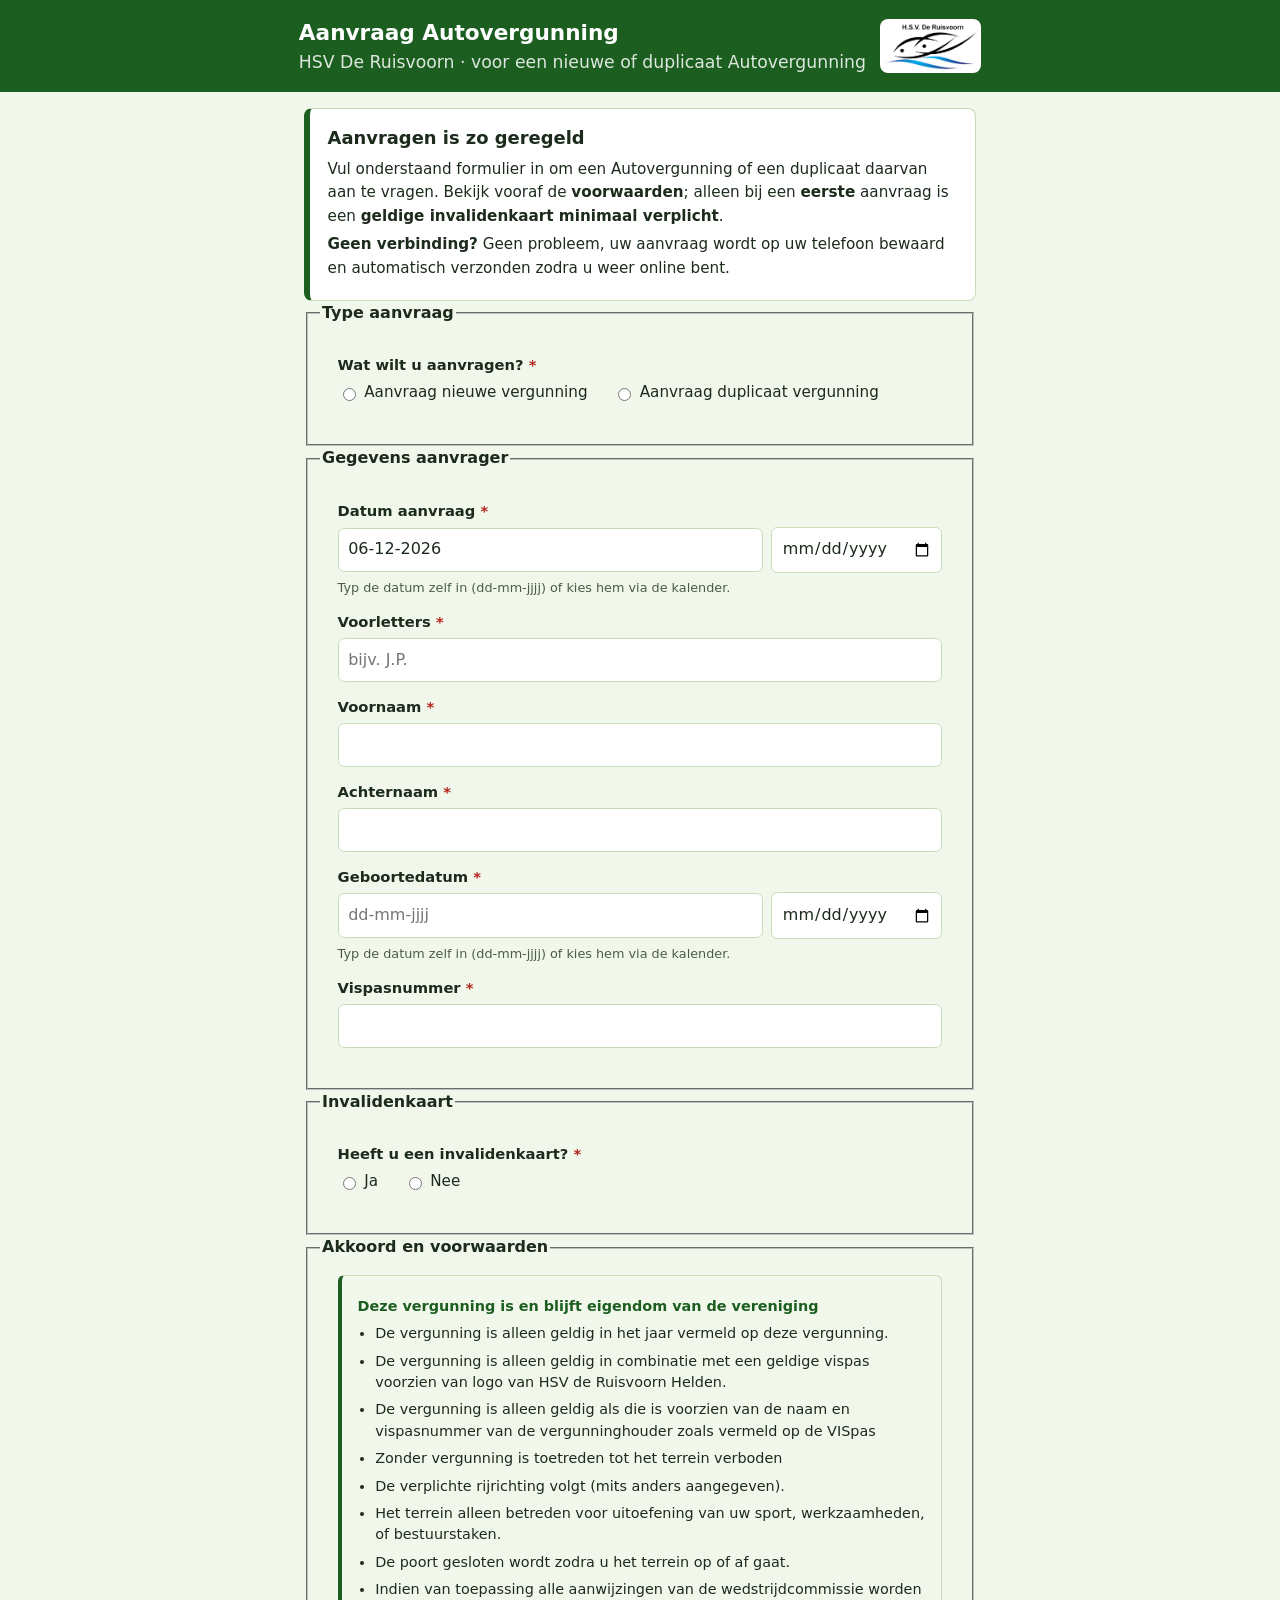
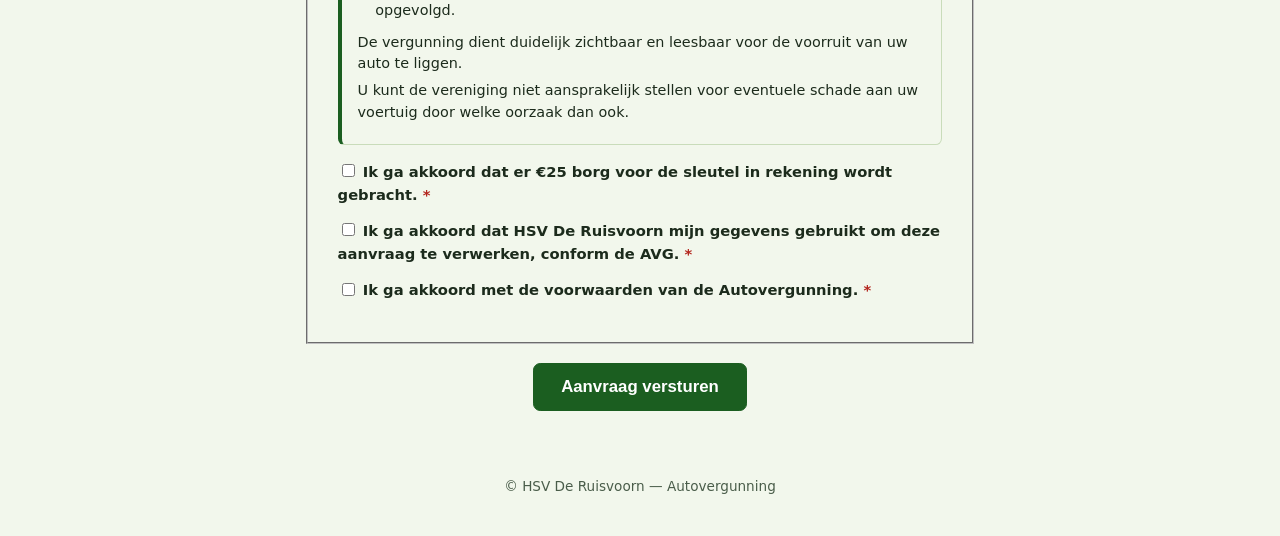
==== aanvraag.html @ 0a221a1f "CSS en JS met versienummer laden en mislukte verzending herkennen - Deploy zet ?v=<commit> in aanvra" ====
<!DOCTYPE html>
<html lang="nl">
<head>
<meta charset="UTF-8">
<meta name="viewport" content="width=device-width, initial-scale=1.0">
<title>Aanvraag Autovergunning | HSV De Ruisvoorn</title>
<meta name="description" content="Vraag een Autovergunning of een duplicaat aan bij HSV De Ruisvoorn. Bij een eerste aanvraag is een invalidenkaart minimaal verplicht. Werkt ook offline: de aanvraag wordt bewaard en automatisch verzonden.">
<link rel="icon" href="./logo.png" type="image/png">
<meta name="theme-color" content="#1b5e20">
<link rel="stylesheet" href="./style.css?v=dev">
</head>
<body>
<header class="kop-balk">
  <div class="kop-inner">
    <h1>Aanvraag Autovergunning <span>HSV De Ruisvoorn · voor een nieuwe of duplicaat Autovergunning</span></h1>
  </div>
  <img src="./logo.png" alt="HSV De Ruisvoorn logo" class="kop-logo">
</header>

<main class="inhoud">
  <section class="intro-blok">
    <h2>Aanvragen is zo geregeld</h2>
    <p>Vul onderstaand formulier in om een Autovergunning of een duplicaat daarvan aan te vragen. Bekijk vooraf de <strong>voorwaarden</strong>; alleen bij een <strong>eerste</strong> aanvraag is een <strong>geldige invalidenkaart minimaal verplicht</strong>.</p>
    <p><strong>Geen verbinding?</strong> Geen probleem, uw aanvraag wordt op uw telefoon bewaard en automatisch verzonden zodra u weer online bent.</p>
  </section>

  <section id="terugVanBetaling" class="terug-blok" hidden>
    <p class="betaal-titel">Terug van het betalen</p>
    <p id="terugTekst">Wij controleren uw betaling. Dit kan enkele seconden duren.</p>
    <button type="button" id="terugStatusKnop">Controleer nu</button>
  </section>

  <form id="aanvraagForm" novalidate>

    <fieldset>
      <legend>Type aanvraag</legend>
      <div class="veld-inner">

        <div class="veld-groep">
          <span class="veld-titel">Wat wilt u aanvragen? <span class="verplicht-ster">*</span></span>
          <div class="radio-lijst">
            <label class="radio-optie"><input type="radio" name="soortAanvraag" value="nieuw" required> Aanvraag nieuwe vergunning</label>
            <label class="radio-optie"><input type="radio" name="soortAanvraag" value="duplicaat" required> Aanvraag duplicaat vergunning</label>
          </div>
          <p id="duplicaatKosten" class="hulp-tekst" hidden>Een duplicaat vergunning kost <strong>&euro;5</strong>; dit bedrag dient u bij toekenning te voldoen.</p>
        </div>

      </div>
    </fieldset>

    <fieldset>
      <legend>Gegevens aanvrager</legend>
      <div class="veld-inner">

        <div class="veld-groep">
          <label for="datumAanvraag">Datum aanvraag <span class="verplicht-ster">*</span></label>
          <div class="datum-invoer">
            <input type="text" id="datumAanvraag" name="datumAanvraag" placeholder="dd-mm-jjjj" inputmode="numeric" pattern="[0-9]{1,2}-[0-9]{1,2}-[0-9]{4}" autocomplete="off" required>
            <input type="date" id="datumAanvraagKalender" class="kalender-invoer" aria-label="Kies de datum aanvraag via de kalender">
          </div>
          <p class="hulp-tekst">Typ de datum zelf in (dd-mm-jjjj) of kies hem via de kalender.</p>
        </div>

        <div class="veld-groep">
          <label for="voorletters">Voorletters <span class="verplicht-ster">*</span></label>
          <input type="text" id="voorletters" name="voorletters" autocomplete="honorific-prefix" placeholder="bijv. J.P." required>
        </div>

        <div class="veld-groep">
          <label for="voornaam">Voornaam <span class="verplicht-ster">*</span></label>
          <input type="text" id="voornaam" name="voornaam" autocomplete="given-name" required>
        </div>

        <div class="veld-groep">
          <label for="achternaam">Achternaam <span class="verplicht-ster">*</span></label>
          <input type="text" id="achternaam" name="achternaam" autocomplete="family-name" required>
        </div>

        <div class="veld-groep">
          <label for="geboortedatum">Geboortedatum <span class="verplicht-ster">*</span></label>
          <div class="datum-invoer">
            <input type="text" id="geboortedatum" name="geboortedatum" placeholder="dd-mm-jjjj" inputmode="numeric" pattern="[0-9]{1,2}-[0-9]{1,2}-[0-9]{4}" autocomplete="off" required>
            <input type="date" id="geboortedatumKalender" class="kalender-invoer" aria-label="Kies de geboortedatum via de kalender">
          </div>
          <p class="hulp-tekst">Typ de datum zelf in (dd-mm-jjjj) of kies hem via de kalender.</p>
        </div>

        <div class="veld-groep">
          <label for="vispasnummer">Vispasnummer <span class="verplicht-ster">*</span></label>
          <input type="text" id="vispasnummer" name="vispasnummer" autocomplete="off" required>
        </div>

      </div>
    </fieldset>

    <fieldset id="invalideVeld">
      <legend>Invalidenkaart</legend>
      <div class="veld-inner">

        <div class="veld-groep">
          <span class="veld-titel">Heeft u een invalidenkaart? <span class="verplicht-ster">*</span></span>
          <div class="radio-lijst">
            <label class="radio-optie"><input type="radio" name="invalidenkaart" value="ja"> Ja</label>
            <label class="radio-optie"><input type="radio" name="invalidenkaart" value="nee"> Nee</label>
          </div>
        </div>

        <div class="veld-groep" id="geenInvalideBericht" hidden>
          <p class="blokkeer-fout">Een invalidenkaart is minimaal verplicht voor een aanvraag voor een Autovergunning.<br><strong>U komt niet in aanmerking voor een Autovergunning.</strong></p>
        </div>

        <div class="veld-groep" id="invalideGroep" hidden>
          <label for="invalidenkaartNummer">Nummer invalidenkaart <span class="verplicht-ster">*</span></label>
          <input type="text" id="invalidenkaartNummer" name="invalidenkaartNummer" autocomplete="off" placeholder="Vul het nummer van uw invalidenkaart in">
        </div>

      </div>
    </fieldset>

    <fieldset>
      <legend>Akkoord en voorwaarden</legend>
      <div class="veld-inner">

        <div class="voorwaarden-blok">
          <p class="voorwaarden-slogan">Deze vergunning is en blijft eigendom van de vereniging</p>
          <ul class="voorwaarden-lijst">
            <li>De vergunning is alleen geldig in het jaar vermeld op deze vergunning.</li>
            <li>De vergunning is alleen geldig in combinatie met een geldige vispas voorzien van logo van HSV de Ruisvoorn Helden.</li>
            <li>De vergunning is alleen geldig als die is voorzien van de naam en vispasnummer van de vergunninghouder zoals vermeld op de VISpas</li>
            <li>Zonder vergunning is toetreden tot het terrein verboden</li>
            <li>De verplichte rijrichting volgt (mits anders aangegeven).</li>
            <li>Het terrein alleen betreden voor uitoefening van uw sport, werkzaamheden, of bestuurstaken.</li>
            <li>De poort gesloten wordt zodra u het terrein op of af gaat.</li>
            <li>Indien van toepassing alle aanwijzingen van de wedstrijdcommissie worden opgevolgd.</li>
          </ul>
          <p>De vergunning dient duidelijk zichtbaar en leesbaar voor de voorruit van uw auto te liggen.</p>
          <p>U kunt de vereniging niet aansprakelijk stellen voor eventuele schade aan uw voertuig door welke oorzaak dan ook.</p>
        </div>

        <div class="veld-groep" id="borgGroep">
          <label class="akkoord-optie">
            <input type="checkbox" id="borgAkkoord" name="borgAkkoord">
            <span>Ik ga akkoord dat er <strong>&euro;25 borg voor de sleutel</strong> in rekening wordt gebracht. <span class="verplicht-ster">*</span></span>
          </label>
          <p id="borgAkkoordFout" class="veld-fout" hidden>U komt niet in aanmerking: het akkoord dat er &euro;25 borg voor de sleutel in rekening wordt gebracht is minimaal verplicht.</p>
        </div>

        <div class="veld-groep" id="duplicaatGroep" hidden>
          <label class="akkoord-optie">
            <input type="checkbox" id="duplicaatKostenAkkoord" name="duplicaatKostenAkkoord">
            <span>Ik ga akkoord dat er <strong>&euro;5</strong> voor de duplicaat vergunning in rekening wordt gebracht. <span class="verplicht-ster">*</span></span>
          </label>
          <p id="duplicaatKostenAkkoordFout" class="veld-fout" hidden>U komt niet in aanmerking: het akkoord dat er &euro;5 in rekening wordt gebracht is minimaal verplicht.</p>
        </div>

        <div class="veld-groep">
          <label class="akkoord-optie">
            <input type="checkbox" id="avgAkkoord" name="avgAkkoord">
            <span>Ik ga akkoord dat HSV De Ruisvoorn mijn gegevens gebruikt om deze aanvraag te verwerken, conform de AVG. <span class="verplicht-ster">*</span></span>
          </label>
          <p id="avgAkkoordFout" class="veld-fout" hidden>Het akkoord met de AVG is minimaal verplicht om de aanvraag te kunnen verzenden.</p>
        </div>

        <div class="veld-groep">
          <label class="akkoord-optie">
            <input type="checkbox" id="voorwaardenCheckbox" name="voorwaardenCheckbox">
            <span>Ik ga akkoord met de voorwaarden van de Autovergunning. <span class="verplicht-ster">*</span></span>
          </label>
          <p id="voorwaardenCheckboxFout" class="veld-fout" hidden>Het accepteren van de voorwaarden is minimaal verplicht om de aanvraag te kunnen verzenden.</p>
        </div>

      </div>
    </fieldset>

    <div class="verstuur-balk">
      <button type="submit" id="verstuurBtn">Aanvraag versturen</button>
      <p id="statusTekst">Nog niet verzonden.</p>
    </div>

  </form>

  <section id="geluktPagina" class="bedankt-pagina" hidden>
    <div class="bedankt-inhoud">
      <h2 class="bedankt-titel">Aanvraag ontvangen</h2>

      <div id="geluktNieuw" hidden>
        <p>Uw aanvraag voor een Autovergunning is in goede orde ontvangen.</p>
        <div class="belangrijk">
          <p>De <strong>definitieve toekenning</strong> wordt besloten door het <strong>bestuur</strong> op de <strong>eerstvolgende bestuursvergadering</strong>, op basis van het aantal <strong>beschikbare sleutels</strong>. De borg van &euro;25 voor de sleutel wordt pas bij toekenning in rekening gebracht.</p>
        </div>
      </div>

      <div id="geluktDuplicaat" hidden>
        <p>Wij hebben uw aanvraag voor een duplicaat Autovergunning ontvangen. Wij sturen de duplicaat <strong>zo snel mogelijk toe</strong>, nadat u de kosten van <strong>&euro;5</strong> heeft voldaan.</p>

<div id="mollieBlok" class="betaal-blok" hidden>
          <p class="betaal-titel">Betalen met uw eigen bank (iDEAL)</p>
          <p>Tik op de knop hieronder, kies uw bank en log in. Daarna wordt u teruggestuurd naar deze pagina en weten wij direct dat u betaald heeft.</p>
          <a id="mollieKnop" class="betalen-knop" href="#" target="_blank" rel="noopener">Betaal &euro;5 met iDEAL</a>
          <p id="mollieStatus" class="hulp-tekst" hidden></p>
          <p class="hulp-tekst">Lukt het niet via de knop? Tik dan op deze link om de betaallink te openen:<br>
            <span id="mollieUrlTekst" class="kopieerbaar" data-kopieer="mollielink" role="button" tabindex="0" title="Tik om de betaallink te kopi&euml;ren">&hellip;</span>
          </p>
          <p class="hulp-tekst"><button type="button" id="mollieVernieuwenBtn" class="link-knop">Link verlopen of niet gelukt? Vraag een nieuwe betaallink</button></p>
        </div>

        <p class="hulp-tekst"><button type="button" id="handmatigKnop" class="link-knop">Toon QR-code en betaalgegevens</button></p>

        <div id="handmatigBlok" class="betaal-blok" hidden>
          <p class="betaal-titel">Betalen van de kosten (&euro;5)</p>
          <p class="hulp-tekst">Liever zelf overmaken? Scan de QR-code met uw mobiele bankapp of gebruik de betaalgegevens hieronder.</p>
          <div class="betaal-row">
            <a id="qrLinkDuplicaat" class="qr-link" href="" target="_blank" rel="noopener" aria-label="QR-code vergroten">
              <img id="qrDuplicaat" class="qr-img" src="" alt="QR-code betaling &euro;5 duplicaat Autovergunning" onerror="this.parentNode.hidden=true">
            </a>
            <div class="betaal-tekst">
              <p><strong>Zo werkt het:</strong> U kunt de QR-code hiernaast scannen met uw mobiele bankapp. Als uw bankapp de QR-code niet kan scannen, klikt u dan op de QR-code om hem te openen of kopieert u de betaalgegevens hieronder. Het rekeningnummer, het bedrag van <strong>&euro;5</strong> en de o.v.v. <em id="qrOvv">&hellip;</em> worden dan automatisch ingevuld (afhankelijk van uw bankapp) &mdash; u hoeft alleen nog te bevestigen.</p>
              <p>Handmatig overmaken kan ook (tik op een gegeven om het te kopi&euml;ren):</p>
              <ul class="betaal-gegevens">
                <li>Rekeningnummer: <strong class="kopieerbaar" data-kopieer="iban" role="button" tabindex="0" title="Tik om het rekeningnummer te kopi&euml;ren">NL09 RABO 0141 9769 50</strong></li>
                <li>t.n.v.: <strong>Hengelsportver. De Ruisvoorn</strong></li>
                <li>Bedrag: <strong class="kopieerbaar" data-kopieer="bedrag" role="button" tabindex="0" title="Tik om het bedrag te kopi&euml;ren">&euro;5,00</strong></li>
                <li>o.v.v.: <strong id="qrOvvHandmatig" class="kopieerbaar" data-kopieer="ovv" role="button" tabindex="0" title="Tik om de o.v.v. te kopi&euml;ren">&hellip;</strong></li>
              </ul>
              <button type="button" id="kopieerBetaalBtn">Kopieer betaalgegevens</button>
              <p id="kopieerStatus" class="hulp-tekst" hidden>Betaalgegevens zijn gekopieerd.</p>
            </div>
          </div>
        </div>

        <div class="betaal-meld-blok" id="betaalMeldBlok" hidden>
          <p class="betaal-titel">Bevestig uw betaling</p>
          <p><strong>Hebt u zelf overgemaakt?</strong> Dan moet u hier nog even bevestigen dat het geld is overgeboekt, zodat de club dat in het overzicht ziet en de duplicaat kan versturen.</p>
          <p>Bent u via <strong>iDEAL</strong> betaald? Dan hoeft dit niet: u wordt na het betalen automatisch teruggegeven op deze pagina. Mollie stuurt u bovendien een e-mail als bevestiging van uw betaling.</p>
          <p>De handmatige betaling moet <strong>binnen 3 dagen na het aanmelden</strong> zijn gedaan. Twijfelt u nog? Stuur dan een mail naar <a href="mailto:secretariaat@hsvderuisvoorn.nl">secretariaat@hsvderuisvoorn.nl</a> met uw betaalreferentie.</p>
          <button type="button" id="betaalGemeldBtn">Ik heb overgemaakt</button>
          <p id="betaalGemeldStatus" class="hulp-tekst" hidden></p>
          <p class="hulp-tekst">Uw betaalreferentie: <strong id="qrRef">&hellip;</strong> &mdash; vermeld deze bij vragen over uw betaling.</p>
        </div>
      </div>

      <p>Heeft u vragen? Stuur die naar <a href="mailto:secretariaat@hsvderuisvoorn.nl">secretariaat@hsvderuisvoorn.nl</a>.</p>
    </div>
  </section>
</main>

<footer class="voet">
  <p>&copy; HSV De Ruisvoorn &mdash; Autovergunning</p>
</footer>

<script src="./aanvraag.js?v=dev" defer></script>
</body>
</html>
---- style.css ----
/* ============================================================
   Aanmelding jeugdviscursus - style.css
   Donkergroen thema (huisstijl algemene hengelsportvereniging).
   Zelfstandig en offline klaar voor de webapp.
   ============================================================ */

:root {
  --hoofd-groen:        #1b5e20;   /* donkergroen (hoofdkleur)    */
  --hoofd-groen-donker: #0d3b10;   /* nóg donkerder voor hover    */
  --achtergrond:        #f2f7ec;   /* hele-app achtergrond        */
  --wit:                #ffffff;
  --tekst:              #1c2b1c;   /* bijna-zwarte tekst          */
  --tekst-zacht:        #4a5d4a;   /* grijze hulptekst            */
  --rand:               #c9dcba;   /* lichte groene randen        */
  --fout:               #b3261e;   /* fout/verplicht             */
  --ok:                 #1b5e20;   /* succes                      */
  --info:               #0d47a1;   /* info/offline                */
}

* { box-sizing: border-box; }

html, body {
  margin: 0;
  padding: 0;
  font-family: "Segoe UI", system-ui, -apple-system, Roboto, sans-serif;
  line-height: 1.55;
  color: var(--tekst);
  background: var(--achtergrond);
}

/* ================= KOP ================= */
.kop-balk {
  background: var(--hoofd-groen);
  color: var(--wit);
  padding: 1rem 1.25rem;
  display: flex;
  align-items: center;
  justify-content: center;
  gap: 0.9rem;
  flex-wrap: wrap;
}
.kop-balk h1 { margin: 0; font-size: 1.35rem; }
.kop-balk h1 span { display: block; font-size: 0.8em; opacity: 0.85; font-weight: normal; }
.kop-balk p  { margin: 0.2rem 0 0; font-size: 0.9rem; opacity: 0.9; }
.kop-logo {
  height: 3.4rem;
  width: auto;
  border-radius: 8px;
  background: #fff;
  padding: 3px;
}

/* ================= INHOUD ================= */
.inhoud {
  max-width: 44rem;
  margin: 1rem auto 2rem;
  padding: 0 1rem;
}

.intro-blok {
  background: var(--wit);
  border: 1px solid var(--rand);
  border-left: 0.4rem solid var(--hoofd-groen);
  border-radius: 0.5rem;
  padding: 0.9rem 1.1rem;
}
.intro-blok h2 { margin: 0 0 0.4rem; font-size: 1.12rem; }
.intro-blok p  { margin: 0.3rem 0; font-size: 0.95rem; }

/* ================= START: HOE WERKT HET? ================= */
.hoe-werkt-blok {
  background: var(--wit);
  border: 1px solid var(--rand);
  border-left: 0.4rem solid var(--hoofd-groen);
  border-radius: 0.5rem;
  padding: 1.3rem 1.4rem 1.5rem;
  text-align: center;
}
.hoe-werkt-blok h2 {
  margin: 0 0 0.7rem;
  font-size: 1.55rem;
  color: var(--hoofd-groen);
}
.hoe-werkt-lijst {
  max-width: 30rem;
  margin: 0 auto 1.1rem;
  text-align: left;
  font-size: 1.08rem;
  line-height: 1.6;
  padding-left: 1.4rem;
}
.hoe-werkt-lijst li { margin: 0.5rem 0; }

.knop-primair {
  display: inline-block;
  background: var(--hoofd-groen);
  color: var(--wit);
  text-decoration: none;
  font-weight: 700;
  border-radius: 0.55rem;
  text-align: center;
}
.knop-primair:hover,
.knop-primair:focus {
  background: var(--hoofd-groen-donker);
}
.knop-groot {
  padding: 0.95rem 2.2rem;
  font-size: 1.25rem;
}
.cta-regel { margin: 0 0 0.5rem; }

.hulp-klein {
  font-size: 0.85rem;
  color: var(--tekst-zacht);
  margin: 0.6rem 0 0;
}

/* ================= FORMULIER ================= */
form#opgaveForm { margin: 0; }

.veld-set {
  background: var(--wit);
  border: 1px solid var(--rand);
  border-radius: 0.5rem;
  margin: 0 0 1rem 0;
  padding: 0; /* padding op legend/innerlijke groepen */
}
fieldset legend {
  font-weight: 700;
}

.veld-set legend {
  font-weight: 700;
  color: var(--hoofd-groen);
  background: var(--achtergrond);
  border: 1px solid var(--rand);
  border-bottom: none;
  border-radius: 0.4rem 0.4rem 0 0;
  padding: 0.45rem 0.9rem;
  margin: 0;
  width: 100%;
  box-sizing: border-box;
}

.veld-inner { padding: 0.6rem 1.1rem 1rem; }

.veld-groep { margin: 0.85rem 0; }

.veld-groep > label,
.veld-groep .veld-titel {
  display: block;
  font-weight: 600;
  font-size: 0.92rem;
  margin-bottom: 0.25rem;
}

.verplicht-ster { color: var(--fout); font-weight: 700; }

input[type="text"],
input[type="date"],
input[type="tel"],
input[type="email"],
select,
textarea {
  width: 100%;
  padding: 0.55rem 0.6rem;
  border: 1px solid var(--rand);
  border-radius: 0.4rem;
  font: inherit;
  color: var(--tekst);
  background: var(--wit);
}
textarea { resize: vertical; min-height: 4.5rem; }
input:focus, select:focus, textarea:focus {
  outline: 2px solid var(--hoofd-groen);
  outline-offset: 1px;
}

/* radio-regels */
.radio-lijst { display: flex; flex-wrap: wrap; gap: 0.4rem 1.6rem; }
.radio-optie {
  display: inline-flex;
  align-items: center;
  gap: 0.35rem;
  font-weight: 400;
  font-size: 0.95rem;
}

/* hulptekst onder een veld */
.hulp-tekst {
  font-size: 0.8rem;
  color: var(--tekst-zacht);
  margin: 0.3rem 0 0;
}

/* datum: handmatig invullen én kiezen via de kalender */
.datum-invoer {
  display: flex;
  gap: 0.5rem;
  align-items: center;
  flex-wrap: wrap;
}
.datum-invoer input[type="text"] { flex: 1; min-width: 9rem; }
.datum-invoer .kalender-invoer {
  flex: 0 0 auto;
  width: auto;
  min-width: 8.6rem;
}

/* akkoord-checkbox plus uitgevulde uitleg */
.akkoord-optie {
  display: flex;
  gap: 0.55rem;
  align-items: flex-start;
  font-size: 0.92rem;
  font-weight: 400;
}
.akkoord-optie input[type="checkbox"] { margin-top: 0.2rem; }

/* ================= VOORWAARDENBLOK ================= */
.voorwaarden-blok {
  background: var(--achtergrond);
  border: 1px solid var(--rand);
  border-left: 4px solid var(--hoofd-groen);
  border-radius: 0.4rem;
  padding: 0.9rem 1rem;
  margin: 0 0 1rem;
}
.voorwaarden-slogan {
  font-size: 1.15rem;
  font-weight: 800;
  color: var(--hoofd-groen);
  margin: 0 0 0.5rem;
}
.voorwaarden-blok .voorwaarden-lijst {
  margin: 0 0 0.6rem;
  padding-left: 1.1rem;
}
.voorwaarden-blok li,
.voorwaarden-blok > p {
  font-size: 0.9rem;
  line-height: 1.5;
  margin: 0.35rem 0;
}

/* ================= VERSTUURKNOP + STATUS ================= */
.verstuur-balk { text-align: center; margin: 1.2rem 0 0.4rem; }

button#verstuurBtn {
  background: var(--hoofd-groen);
  color: var(--wit);
  border: 1px solid var(--hoofd-groen);
  border-radius: 0.45rem;
  font-size: 1.05rem;
  font-weight: 700;
  padding: 0.8rem 1.7rem;
  cursor: pointer;
}
button#verstuurBtn:hover { background: var(--hoofd-groen-donker); }
button#verstuurBtn:disabled {
  background: var(--rand);
  border-color: var(--rand);
  cursor: not-allowed;
}

#statusTekst {
  margin-top: 0.8rem;
  font-size: 0.92rem;
  border-radius: 0.4rem;
  padding: 0.6rem 0.9rem;
  display: none;
}
#statusTekst.zichtbaar { display: block; }
#statusTekst.fout { background: #fbe4e2; border: 1px solid #f3b5b1; color: var(--fout); }

.veld-fout {
  margin-top: 0.4rem;
  font-size: 0.88rem;
  color: var(--fout);
  background: #fbe4e2;
  border-left: 3px solid var(--fout);
  padding: 0.4rem 0.6rem;
  border-radius: 0.3rem;
}
.veld-fout[hidden] { display: none; }
#statusTekst.ok   { background: #e4f2de; border: 1px solid #bcd8af; color: var(--ok); }
#statusTekst.info { background: #e4edfa; border: 1px solid #b7cceb; color: var(--info); }

/* ================= BEDANKTPAGINA ================= */
.bedankt-pagina { margin-top: 1.5rem; }
.bedankt-inhoud {
  background: var(--wit);
  border: 1px solid var(--rand);
  border-radius: 0.6rem;
  padding: 2rem 1.5rem;
}
.bedankt-titel {
  color: var(--hoofd-groen);
  font-size: 1.7rem;
  font-weight: 800;
  margin: 0 0 1.4rem;
  text-align: center;
}
.bedankt-inhoud > p { margin: 0 0 1rem; }
.belangrijk {
  background: #fff7e0;
  border-left: 4px solid #e0a800;
  border-radius: 0.35rem;
  padding: 1rem 1.1rem;
  margin: 0 0 1rem;
  font-size: 1.3rem;
  font-weight: 700;
}
.belangrijk p { margin: 0; }

/* ================= BETAALBLOK (DUPLICAAT) ================= */
.betaal-blok {
  background: #f1f8e9;
  border: 1px solid #c5e1a5;
  border-radius: 0.6rem;
  padding: 1.1rem;
  margin: 0 0 1.2rem;
}
.betaal-titel {
  font-weight: 800;
  color: var(--hoofd-groen);
  margin: 0 0 0.8rem;
  font-size: 1.15rem;
}
.betaal-row {
  display: flex;
  gap: 1rem;
  align-items: flex-start;
  flex-wrap: wrap;
}
.betalen-knop {
  display: block;
  width: 100%;
  text-align: center;
  background: #1b5e20;
  color: #fff;
  border: none;
  border-radius: 0.4rem;
  padding: 0.9rem 1.5rem;
  font-size: 1.15rem;
  font-weight: 700;
  text-decoration: none;
  cursor: pointer;
}
.betalen-knop:hover { filter: brightness(1.12); }
.link-knop {
  background: none;
  border: none;
  padding: 0;
  font-size: inherit;
  color: var(--hoofd-groen);
  text-decoration: underline;
  cursor: pointer;
}
.link-knop:hover { filter: brightness(1.2); }
.terug-blok {
  background: #e8f5e9;
  border: 1px solid #a5d6a7;
  border-left: 4px solid #1b5e20;
  border-radius: 0.6rem;
  padding: 1.1rem;
  margin: 0 0 1.4rem;
}
.terug-blok p { margin: 0 0 0.6rem; }
#terugStatusKnop {
  background: #1b5e20;
  color: #fff;
  border: none;
  border-radius: 0.4rem;
  padding: 0.55rem 1rem;
  font-size: 1rem;
  cursor: pointer;
}
.qr-link { display: inline-block; line-height: 0; }
#mollieUrlTekst { display: inline-block; max-width: 100%; word-break: break-all; font-size: 0.85rem; }
.qr-link[hidden] { display: none; }
.qr-link:hover .qr-img { border-color: #1b5e20; }
.qr-img {
  width: 150px;
  max-width: 100%;
  height: auto;
  border: 1px solid #c5c5c5;
  border-radius: 0.4rem;
  padding: 4px;
  background: #fff;
}
.kopieerbaar {
  cursor: pointer;
  border-bottom: 1px dashed var(--hoofd-groen);
}
.kopieerbaar:active { background: #e8f5e9; }
.kopieerbaar:focus { outline: 2px solid var(--hoofd-groen); outline-offset: 2px; }
.betaal-tekst { flex: 1; min-width: 220px; font-size: 1rem; }
.betaal-tekst p { margin: 0 0 0.6rem; }
.betaal-gegevens { margin: 0 0 0.8rem; padding-left: 1.1rem; list-style: disc; }
.betaal-gegevens li { margin-bottom: 0.3rem; }
#kopieerBetaalBtn {
  background: #1b5e20;
  color: #fff;
  border: none;
  border-radius: 0.4rem;
  padding: 0.55rem 1rem;
  font-size: 1rem;
  cursor: pointer;
}
#kopieerBetaalBtn:hover { filter: brightness(1.12); }
#kopieerStatus { color: var(--ok); }

/* ================= BETALING MELDEN (DUPLICAAT) ================= */
.betaal-meld-blok {
  background: #e8f5e9;
  border: 1px solid #a5d6a7;
  border-left: 4px solid #1b5e20;
  border-radius: 0.6rem;
  padding: 1.1rem;
  margin: 0 0 1.2rem;
}
.betaal-meld-blok p { font-size: 1rem; }
#betaalGemeldBtn {
  background: #1b5e20;
  color: #fff;
  border: none;
  border-radius: 0.4rem;
  padding: 0.7rem 1.4rem;
  font-size: 1.1rem;
  font-weight: 700;
  cursor: pointer;
  margin: 0.3rem 0;
}
#betaalGemeldBtn:hover { filter: brightness(1.12); }
#betaalGemeldBtn:disabled { background: #9e9e9e; cursor: default; }
#betaalGemeldStatus.ok { color: #2e7d32; font-weight: 700; }
#betaalGemeldStatus.fout { color: var(--fout); font-weight: 700; }

/* ================= BLOKKERENDE FOUTMELDING ================= */
.blokkeer-fout {
  margin: 0.4rem 0 0;
  font-size: 1rem;
  color: var(--fout);
  background: #fbe4e2;
  border: 1px solid #f3b5b1;
  border-left: 5px solid var(--fout);
  padding: 0.7rem 0.9rem;
  border-radius: 0.4rem;
}
.blokkeer-fout[hidden] { display: none; }

/* ================= VOET ================= */
.voet {
  text-align: center;
  padding: 1.2rem 1rem 1.6rem;
  font-size: 0.85rem;
  color: var(--tekst-zacht);
}
.voet a { color: var(--hoofd-groen); }
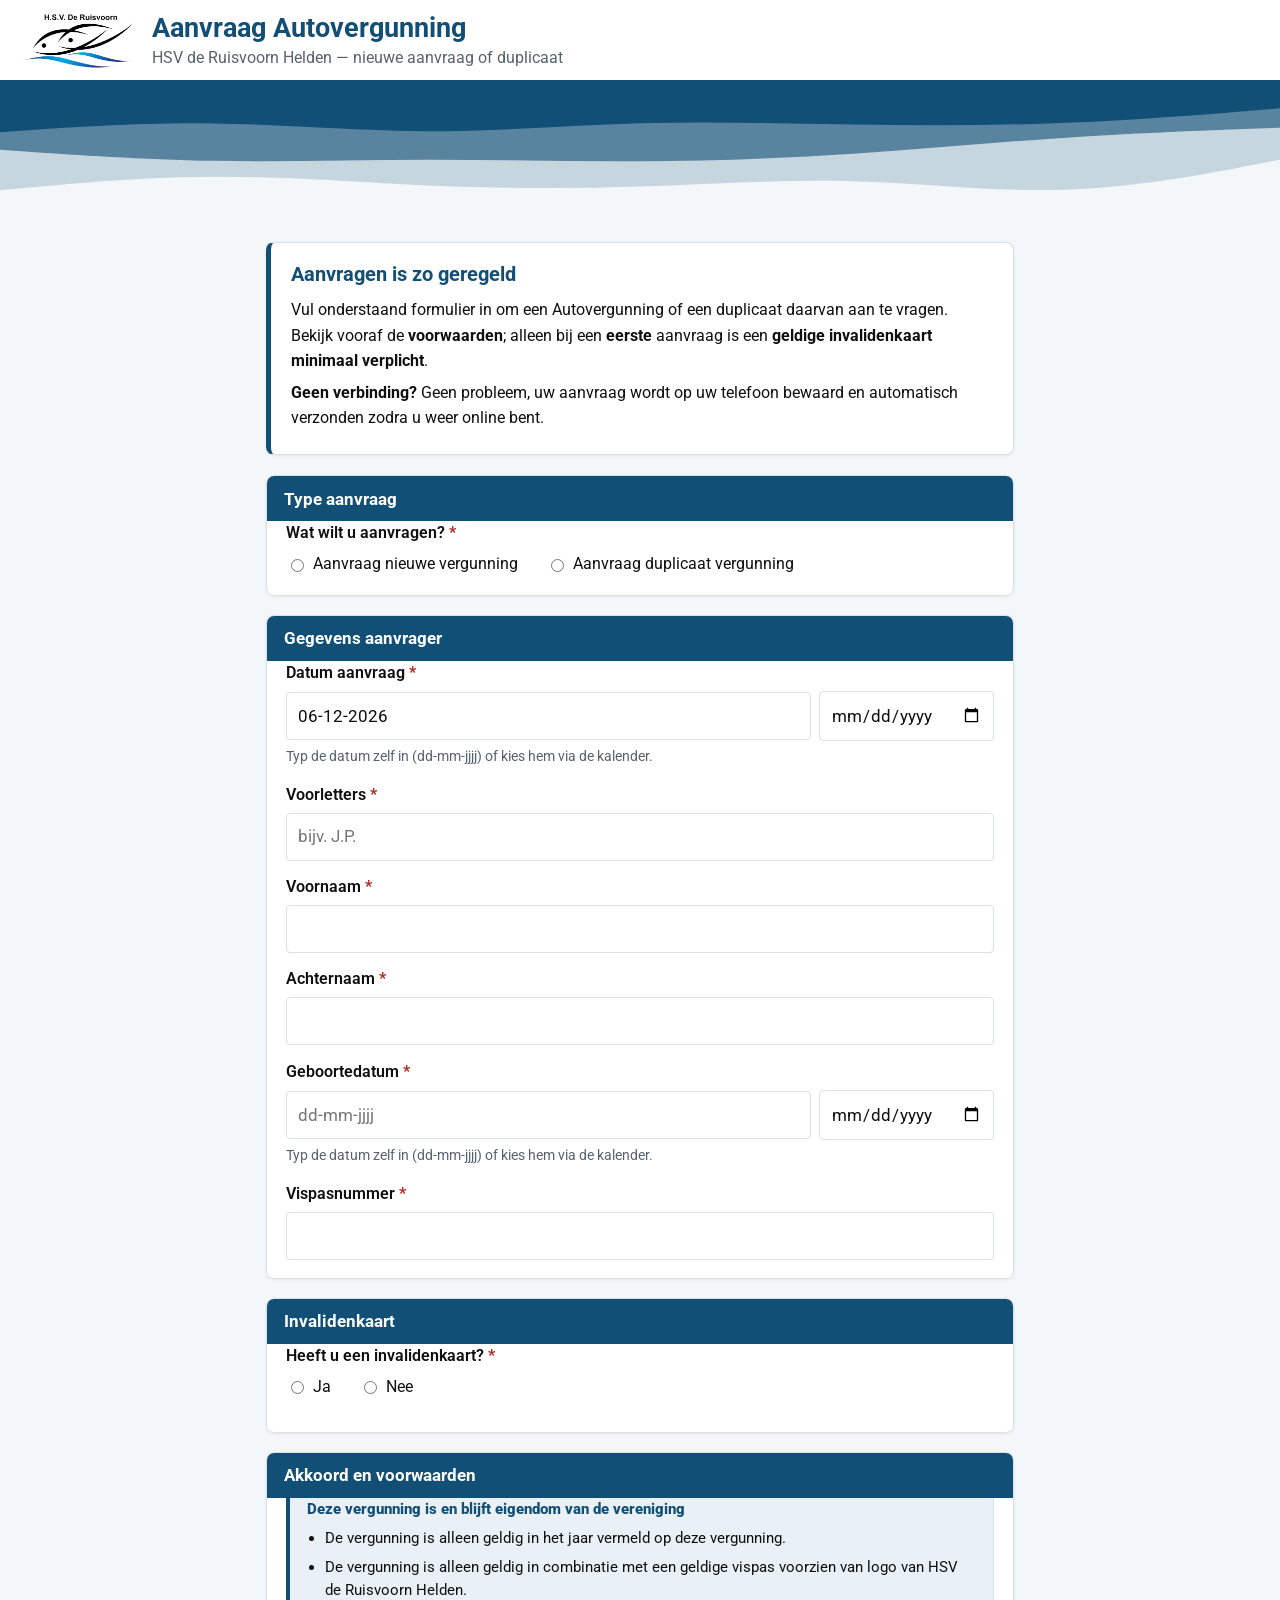
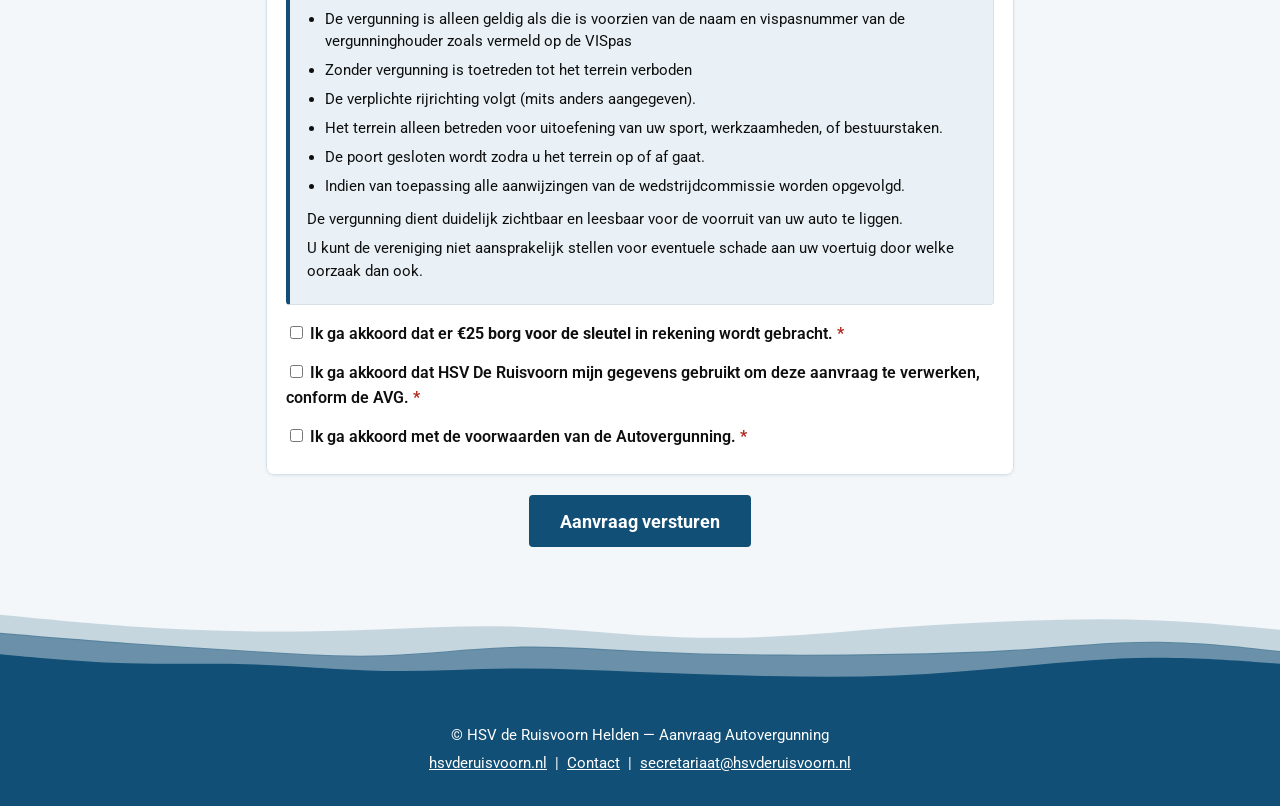
==== commit 12ac7f44: "Kleed de aanvraagpagina in de huisstijl van de vereniging en meld na de betaling dat de vergunning v" ====
--- a/aanvraag.html
+++ b/aanvraag.html
@@ -6,16 +6,29 @@
 <title>Aanvraag Autovergunning | HSV De Ruisvoorn</title>
 <meta name="description" content="Vraag een Autovergunning of een duplicaat aan bij HSV De Ruisvoorn. Bij een eerste aanvraag is een invalidenkaart minimaal verplicht. Werkt ook offline: de aanvraag wordt bewaard en automatisch verzonden.">
 <link rel="icon" href="./logo.png" type="image/png">
-<meta name="theme-color" content="#1b5e20">
+<meta name="theme-color" content="#124f76">
+<link rel="preconnect" href="https://fonts.googleapis.com">
+<link rel="preconnect" href="https://fonts.gstatic.com" crossorigin>
+<link href="https://fonts.googleapis.com/css2?family=Roboto:wght@300;400;500;700;900&display=swap" rel="stylesheet">
 <link rel="stylesheet" href="./style.css?v=dev">
 </head>
 <body>
 <header class="kop-balk">
+  <a class="kop-merk" href="https://hsvderuisvoorn.nl" title="Terug naar hsvderuisvoorn.nl">
+    <img src="./logo.png" alt="HSV De Ruisvoorn" class="kop-logo">
+  </a>
   <div class="kop-inner">
-    <h1>Aanvraag Autovergunning <span>HSV De Ruisvoorn · voor een nieuwe of duplicaat Autovergunning</span></h1>
+    <h1>Aanvraag Autovergunning <span>HSV de Ruisvoorn Helden &mdash; nieuwe aanvraag of duplicaat</span></h1>
   </div>
-  <img src="./logo.png" alt="HSV De Ruisvoorn logo" class="kop-logo">
 </header>
+
+<div class="golf-band" aria-hidden="true">
+  <svg viewBox="0 0 1920 200" xmlns="http://www.w3.org/2000/svg" version="1.1" preserveAspectRatio="none">
+    <path d="M0 158L53.3 153C106.7 148 213.3 138 320 137.5C426.7 137 533.3 146 640 150.7C746.7 155.3 853.3 155.7 960 152.2C1066.7 148.7 1173.3 141.3 1280 144.3C1386.7 147.3 1493.3 160.7 1600 157C1706.7 153.3 1813.3 132.7 1866.7 122.3L1920 112L1920 0L1866.7 0C1813.3 0 1706.7 0 1600 0C1493.3 0 1386.7 0 1280 0C1173.3 0 1066.7 0 960 0C853.3 0 746.7 0 640 0C533.3 0 426.7 0 320 0C213.3 0 106.7 0 53.3 0L0 0Z" style="fill: var(--primary-color); fill-opacity: 0.2;"></path>
+    <path d="M0 97L53.3 100.7C106.7 104.3 213.3 111.7 320 113.7C426.7 115.7 533.3 112.3 640 112.2C746.7 112 853.3 115 960 114.5C1066.7 114 1173.3 110 1280 103C1386.7 96 1493.3 86 1600 79C1706.7 72 1813.3 68 1866.7 66L1920 64L1920 0L1866.7 0C1813.3 0 1706.7 0 1600 0C1493.3 0 1386.7 0 1280 0C1173.3 0 1066.7 0 960 0C853.3 0 746.7 0 640 0C533.3 0 426.7 0 320 0C213.3 0 106.7 0 53.3 0L0 0Z" style="fill: var(--primary-color); fill-opacity: 0.6;"></path>
+    <path d="M0 71L53.3 67.3C106.7 63.7 213.3 56.3 320 57.7C426.7 59 533.3 69 640 69.3C746.7 69.7 853.3 60.3 960 57.3C1066.7 54.3 1173.3 57.7 1280 59.3C1386.7 61 1493.3 61 1600 56.7C1706.7 52.3 1813.3 43.7 1866.7 39.3L1920 35L1920 0L1866.7 0C1813.3 0 1706.7 0 1600 0C1493.3 0 1386.7 0 1280 0C1173.3 0 1066.7 0 960 0C853.3 0 746.7 0 640 0C533.3 0 426.7 0 320 0C213.3 0 106.7 0 53.3 0L0 0Z" style="fill: var(--primary-color); fill-opacity: 1;"></path>
+  </svg>
+</div>
 
 <main class="inhoud">
   <section class="intro-blok">
@@ -25,9 +38,15 @@
   </section>
 
   <section id="terugVanBetaling" class="terug-blok" hidden>
-    <p class="betaal-titel">Terug van het betalen</p>
-    <p id="terugTekst">Wij controleren uw betaling. Dit kan enkele seconden duren.</p>
-    <button type="button" id="terugStatusKnop">Controleer nu</button>
+    <span class="terug-icoon" id="terugIcoon" aria-hidden="true"></span>
+    <div class="terug-inhoud">
+      <p class="betaal-titel" id="terugTitel">Terug van het betalen</p>
+      <p id="terugTekst">Wij controleren uw betaling. Dit kan enkele seconden duren.</p>
+      <p class="terug-acties">
+        <button type="button" id="terugStatusKnop">Controleer nu</button>
+        <a id="terugNaarSite" class="knop-secundair" href="https://hsvderuisvoorn.nl" hidden>Terug naar de website</a>
+      </p>
+    </div>
   </section>
 
   <form id="aanvraagForm" novalidate>
@@ -245,7 +264,21 @@
 </main>
 
 <footer class="voet">
-  <p>&copy; HSV De Ruisvoorn &mdash; Autovergunning</p>
+  <div class="voet-golven" aria-hidden="true">
+    <svg viewBox="0 0 2400 200" xmlns="http://www.w3.org/2000/svg" version="1.1" preserveAspectRatio="none">
+      <path d="M0 73L40 76.3C80 79.7 160 86.3 240 92C320 97.7 400 102.3 480 107.3C560 112.3 640 117.7 720 115C800 112.3 880 101.7 960 99.3C1040 97 1120 103 1200 107C1280 111 1360 113 1440 113.7C1520 114.3 1600 113.7 1680 112.3C1760 111 1840 109 1920 103.7C2000 98.3 2080 89.7 2160 89.7C2240 89.7 2320 98.3 2360 102.7L2400 107L2400 65L2360 61.3C2320 57.7 2240 50.3 2160 47.3C2080 44.3 2000 45.7 1920 48.3C1840 51 1760 55 1680 61C1600 67 1520 75 1440 78.3C1360 81.7 1280 80.3 1200 75.3C1120 70.3 1040 61.7 960 59.3C880 57 800 61 720 64C640 67 560 69 480 68.3C400 67.7 320 64.3 240 58.7C160 53 80 45 40 41L0 37Z" style="fill: var(--primary-color); fill-opacity: 0.2;"></path>
+      <path d="M0 113L40 116.7C80 120.3 160 127.7 240 130C320 132.3 400 129.7 480 132.3C560 135 640 143 720 144.3C800 145.7 880 140.3 960 139.7C1040 139 1120 143 1200 146.3C1280 149.7 1360 152.3 1440 154C1520 155.7 1600 156.3 1680 153C1760 149.7 1840 142.3 1920 135C2000 127.7 2080 120.3 2160 119.7C2240 119 2320 125 2360 128L2400 131L2400 105L2360 100.7C2320 96.3 2240 87.7 2160 87.7C2080 87.7 2000 96.3 1920 101.7C1840 107 1760 109 1680 110.3C1600 111.7 1520 112.3 1440 111.7C1360 111 1280 109 1200 105C1120 101 1040 95 960 97.3C880 99.7 800 110.3 720 113C640 115.7 560 110.3 480 105.3C400 100.3 320 95.7 240 90C160 84.3 80 77.7 40 74.3L0 71Z" style="fill: var(--primary-color); fill-opacity: 0.6;"></path>
+      <path d="M0 201L40 201C80 201 160 201 240 201C320 201 400 201 480 201C560 201 640 201 720 201C800 201 880 201 960 201C1040 201 1120 201 1200 201C1280 201 1360 201 1440 201C1520 201 1600 201 1680 201C1760 201 1840 201 1920 201C2000 201 2080 201 2160 201C2240 201 2320 201 2360 201L2400 201L2400 129L2360 126C2320 123 2240 117 2160 117.7C2080 118.3 2000 125.7 1920 133C1840 140.3 1760 147.7 1680 151C1600 154.3 1520 153.7 1440 152C1360 150.3 1280 147.7 1200 144.3C1120 141 1040 137 960 137.7C880 138.3 800 143.7 720 142.3C640 141 560 133 480 130.3C400 127.7 320 130.3 240 128C160 125.7 80 118.3 40 114.7L0 111Z" style="fill: var(--primary-color); fill-opacity: 1;"></path>
+    </svg>
+  </div>
+  <div class="voet-balk">
+    <p>&copy; HSV de Ruisvoorn Helden &mdash; Aanvraag Autovergunning</p>
+    <p>
+      <a href="https://hsvderuisvoorn.nl">hsvderuisvoorn.nl</a> &nbsp;|&nbsp;
+      <a href="https://hsvderuisvoorn.nl/contact">Contact</a> &nbsp;|&nbsp;
+      <a href="mailto:secretariaat@hsvderuisvoorn.nl">secretariaat@hsvderuisvoorn.nl</a>
+    </p>
+  </div>
 </footer>
 
 <script src="./aanvraag.js?v=dev" defer></script>
--- a/style.css
+++ b/style.css
@@ -1,158 +1,215 @@
 /* ============================================================
-   Aanmelding jeugdviscursus - style.css
-   Donkergroen thema (huisstijl algemene hengelsportvereniging).
-   Zelfstandig en offline klaar voor de webapp.
+   Aanvraag Autovergunning - style.css
+   Huisstijl van HSV de Ruisvoorn (hsvderuisvoorn.nl):
+   donkerblauw #124f76, Roboto, 8px ronding, witte kaarten
+   boven een lichte paginakleur. Zelfstandig en offline klaar
+   voor de webapp; de variabelen staan dezelfde als op de site
+   (theme-styles.css), zodat het blok ook in die site past.
    ============================================================ */
 
 :root {
-  --hoofd-groen:        #1b5e20;   /* donkergroen (hoofdkleur)    */
-  --hoofd-groen-donker: #0d3b10;   /* nóg donkerder voor hover    */
-  --achtergrond:        #f2f7ec;   /* hele-app achtergrond        */
-  --wit:                #ffffff;
-  --tekst:              #1c2b1c;   /* bijna-zwarte tekst          */
-  --tekst-zacht:        #4a5d4a;   /* grijze hulptekst            */
-  --rand:               #c9dcba;   /* lichte groene randen        */
-  --fout:               #b3261e;   /* fout/verplicht             */
-  --ok:                 #1b5e20;   /* succes                      */
-  --info:               #0d47a1;   /* info/offline                */
+  /* --- overgenomen uit theme-styles.css van de site --- */
+  --primary-color:          #124f76;
+  --primary-color-contrast: #fff;
+  --primary-color-shade:    #0d3753;
+  --primary-color-tint:     #59849f;
+  --background-color:       #fff;
+  --text-color:             #0f0f0f;
+  --link-text-color:        #102142;
+  --border-radius:          8px;
+  --primary-font-family:    'Roboto', 'Segoe UI', system-ui, -apple-system, sans-serif;
+
+  /* --- aanvullend voor deze pagina --- */
+  --achtergrond:   #f4f7fa;   /* paginakleur onder de kaarten   */
+  --wit:           #fff;
+  --vlak:          #e9f1f6;   /* lichtblauw vlak in huisstijl   */
+  --rand:          #d8e1e8;
+  --tekst:         var(--text-color);
+  --tekst-zacht:   #56626d;
+  --fout:          #b3261e;
+  --ok:            #1b7d3a;
+  --info:          #0d47a1;
+  --kaartschaduw:  0 1px 3px rgba(16, 33, 66, .08);
 }
 
 * { box-sizing: border-box; }
+[hidden] { display: none !important; }
 
 html, body {
   margin: 0;
   padding: 0;
-  font-family: "Segoe UI", system-ui, -apple-system, Roboto, sans-serif;
+  font-family: var(--primary-font-family);
+  font-size: 17px;
   line-height: 1.55;
   color: var(--tekst);
   background: var(--achtergrond);
 }
-
-/* ================= KOP ================= */
+html { scroll-behavior: smooth; }
+
+body {
+  min-height: 100vh;
+  display: flex;
+  flex-direction: column;
+}
+
+a { color: var(--primary-color); text-decoration: none; }
+a:hover { text-decoration: underline; color: var(--link-text-color); }
+
+h1, h2, h3, h4, h5, h6 {
+  font-family: var(--primary-font-family);
+  color: var(--primary-color);
+  word-wrap: break-word;
+}
+
+/* ================= KOP (als de balk van de site) =================
+   Witte balk met de 5px onderrand van .main-navbar, logo links en
+   de titel in de hoofdkleur. */
 .kop-balk {
-  background: var(--hoofd-groen);
-  color: var(--wit);
-  padding: 1rem 1.25rem;
+  background: var(--wit);
+  border-bottom: 5px solid var(--primary-color);
+  display: flex;
+  align-items: center;
+  gap: 1rem;
+  padding: 0.65rem 1.25rem;
+  flex-wrap: wrap;
+}
+.kop-merk { display: inline-flex; align-items: center; }
+.kop-logo {
+  height: 58px;
+  width: auto;
+  display: block;
+}
+.kop-inner { flex: 1 1 16rem; min-width: 0; }
+.kop-balk h1 {
+  margin: 0;
+  font-size: clamp(1.15rem, 3.6vw, 1.6rem);
+  font-weight: 700;
+  line-height: 1.2;
+}
+.kop-balk h1 span {
+  display: block;
+  font-size: 0.6em;
+  font-weight: 400;
+  color: var(--tekst-zacht);
+  margin-top: 0.2rem;
+}
+
+/* ================= GOLVEN ONDER DE KOP =================
+   Dezelfde golven als op de site (stacked-wave-top-container). */
+.golf-band {
+  background: var(--achtergrond);
+  line-height: 0;
+  overflow: hidden;
+}
+.golf-band svg { display: block; width: 100%; height: auto; }
+
+/* ================= INHOUD ================= */
+.inhoud {
+  width: 100%;
+  max-width: 46rem;
+  margin: 1.4rem auto 2.4rem;
+  padding: 0 1rem;
+  flex: 1 0 auto;
+}
+
+.intro-blok {
+  background: var(--wit);
+  border: 1px solid var(--rand);
+  border-left: 5px solid var(--primary-color);
+  border-radius: var(--border-radius);
+  box-shadow: var(--kaartschaduw);
+  padding: 1rem 1.2rem;
+  margin: 0 0 1.2rem;
+}
+.intro-blok h2 { margin: 0 0 0.4rem; font-size: 1.15rem; }
+.intro-blok p  { margin: 0.35rem 0; font-size: 0.97rem; }
+
+/* ================= TERUG VAN HET BETALEN =================
+   Eerst controleren (draaiende cirkel), daarna een vinkje en de
+   boodschap dat de vergunning aangemaakt en verstuurd wordt. */
+.terug-blok {
+  display: flex;
+  align-items: flex-start;
+  gap: 0.9rem;
+  background: var(--wit);
+  border: 1px solid var(--rand);
+  border-left: 5px solid var(--primary-color-tint);
+  border-radius: var(--border-radius);
+  box-shadow: var(--kaartschaduw);
+  padding: 1.1rem 1.2rem;
+  margin: 0 0 1.4rem;
+}
+.terug-blok.betaald { border-left-color: var(--ok); }
+
+.terug-icoon {
+  flex: 0 0 auto;
+  width: 2.2rem;
+  height: 2.2rem;
+  border-radius: 50%;
+  border: 3px solid var(--vlak);
+  border-top-color: var(--primary-color);
+  background: var(--wit);
   display: flex;
   align-items: center;
   justify-content: center;
-  gap: 0.9rem;
-  flex-wrap: wrap;
-}
-.kop-balk h1 { margin: 0; font-size: 1.35rem; }
-.kop-balk h1 span { display: block; font-size: 0.8em; opacity: 0.85; font-weight: normal; }
-.kop-balk p  { margin: 0.2rem 0 0; font-size: 0.9rem; opacity: 0.9; }
-.kop-logo {
-  height: 3.4rem;
-  width: auto;
-  border-radius: 8px;
-  background: #fff;
-  padding: 3px;
-}
-
-/* ================= INHOUD ================= */
-.inhoud {
-  max-width: 44rem;
-  margin: 1rem auto 2rem;
-  padding: 0 1rem;
-}
-
-.intro-blok {
-  background: var(--wit);
-  border: 1px solid var(--rand);
-  border-left: 0.4rem solid var(--hoofd-groen);
-  border-radius: 0.5rem;
-  padding: 0.9rem 1.1rem;
-}
-.intro-blok h2 { margin: 0 0 0.4rem; font-size: 1.12rem; }
-.intro-blok p  { margin: 0.3rem 0; font-size: 0.95rem; }
-
-/* ================= START: HOE WERKT HET? ================= */
-.hoe-werkt-blok {
-  background: var(--wit);
-  border: 1px solid var(--rand);
-  border-left: 0.4rem solid var(--hoofd-groen);
-  border-radius: 0.5rem;
-  padding: 1.3rem 1.4rem 1.5rem;
-  text-align: center;
-}
-.hoe-werkt-blok h2 {
-  margin: 0 0 0.7rem;
-  font-size: 1.55rem;
-  color: var(--hoofd-groen);
-}
-.hoe-werkt-lijst {
-  max-width: 30rem;
-  margin: 0 auto 1.1rem;
-  text-align: left;
-  font-size: 1.08rem;
-  line-height: 1.6;
-  padding-left: 1.4rem;
-}
-.hoe-werkt-lijst li { margin: 0.5rem 0; }
-
-.knop-primair {
-  display: inline-block;
-  background: var(--hoofd-groen);
+  animation: draaien 0.9s linear infinite;
+}
+.terug-icoon.stop {
+  animation: none;
+  border-color: var(--rand);
+  color: var(--primary-color);
+  font-size: 1.15rem;
+  font-weight: 700;
+}
+.terug-icoon.gedaan {
+  animation: none;
+  border: none;
+  background: var(--ok);
   color: var(--wit);
-  text-decoration: none;
+  font-size: 1.35rem;
   font-weight: 700;
-  border-radius: 0.55rem;
-  text-align: center;
-}
-.knop-primair:hover,
-.knop-primair:focus {
-  background: var(--hoofd-groen-donker);
-}
-.knop-groot {
-  padding: 0.95rem 2.2rem;
-  font-size: 1.25rem;
-}
-.cta-regel { margin: 0 0 0.5rem; }
-
-.hulp-klein {
-  font-size: 0.85rem;
-  color: var(--tekst-zacht);
-  margin: 0.6rem 0 0;
-}
+}
+@keyframes draaien { to { transform: rotate(360deg); } }
+
+.terug-inhoud { flex: 1 1 auto; min-width: 0; }
+.terug-inhoud p { margin: 0 0 0.6rem; }
+.terug-inhoud p:last-child { margin-bottom: 0; }
+.terug-acties { display: flex; flex-wrap: wrap; gap: 0.6rem; align-items: center; }
 
 /* ================= FORMULIER ================= */
-form#opgaveForm { margin: 0; }
-
-.veld-set {
-  background: var(--wit);
-  border: 1px solid var(--rand);
-  border-radius: 0.5rem;
-  margin: 0 0 1rem 0;
-  padding: 0; /* padding op legend/innerlijke groepen */
+form#aanvraagForm { margin: 0; }
+
+fieldset {
+  background: var(--wit);
+  border: 1px solid var(--rand);
+  border-radius: var(--border-radius);
+  box-shadow: var(--kaartschaduw);
+  margin: 0 0 1.1rem;
+  padding: 0;
 }
 fieldset legend {
+  float: left;
+  width: 100%;
+  background: var(--primary-color);
+  color: var(--primary-color-contrast);
   font-weight: 700;
-}
-
-.veld-set legend {
-  font-weight: 700;
-  color: var(--hoofd-groen);
-  background: var(--achtergrond);
-  border: 1px solid var(--rand);
-  border-bottom: none;
-  border-radius: 0.4rem 0.4rem 0 0;
-  padding: 0.45rem 0.9rem;
-  margin: 0;
-  width: 100%;
+  font-size: 1rem;
+  padding: 0.55rem 1rem;
+  border-radius: calc(var(--border-radius) - 1px) calc(var(--border-radius) - 1px) 0 0;
   box-sizing: border-box;
 }
-
-.veld-inner { padding: 0.6rem 1.1rem 1rem; }
-
+fieldset::after { content: ""; display: table; clear: both; }
+
+.veld-inner { padding: 0.9rem 1.1rem 1.1rem; }
 .veld-groep { margin: 0.85rem 0; }
+.veld-groep:last-child { margin-bottom: 0; }
 
 .veld-groep > label,
 .veld-groep .veld-titel {
   display: block;
   font-weight: 600;
-  font-size: 0.92rem;
-  margin-bottom: 0.25rem;
+  font-size: 0.94rem;
+  margin-bottom: 0.3rem;
 }
 
 .verplicht-ster { color: var(--fout); font-weight: 700; }
@@ -164,32 +221,34 @@
 select,
 textarea {
   width: 100%;
-  padding: 0.55rem 0.6rem;
-  border: 1px solid var(--rand);
-  border-radius: 0.4rem;
+  padding: 0.58rem 0.65rem;
+  border: 1px solid var(--rand);
+  border-radius: 4px;
   font: inherit;
   color: var(--tekst);
   background: var(--wit);
 }
 textarea { resize: vertical; min-height: 4.5rem; }
 input:focus, select:focus, textarea:focus {
-  outline: 2px solid var(--hoofd-groen);
+  outline: 2px solid var(--primary-color);
   outline-offset: 1px;
-}
+  border-color: var(--primary-color);
+}
+input[type="radio"],
+input[type="checkbox"] { accent-color: var(--primary-color); }
 
 /* radio-regels */
 .radio-lijst { display: flex; flex-wrap: wrap; gap: 0.4rem 1.6rem; }
 .radio-optie {
   display: inline-flex;
   align-items: center;
-  gap: 0.35rem;
-  font-weight: 400;
-  font-size: 0.95rem;
-}
-
-/* hulptekst onder een veld */
+  gap: 0.4rem;
+  font-size: 0.96rem;
+}
+
+/* hulp-tekst onder een veld */
 .hulp-tekst {
-  font-size: 0.8rem;
+  font-size: 0.85rem;
   color: var(--tekst-zacht);
   margin: 0.3rem 0 0;
 }
@@ -213,24 +272,23 @@
   display: flex;
   gap: 0.55rem;
   align-items: flex-start;
-  font-size: 0.92rem;
-  font-weight: 400;
-}
-.akkoord-optie input[type="checkbox"] { margin-top: 0.2rem; }
+  font-size: 0.94rem;
+}
+.akkoord-optie input[type="checkbox"] { margin-top: 0.22rem; }
 
 /* ================= VOORWAARDENBLOK ================= */
 .voorwaarden-blok {
-  background: var(--achtergrond);
-  border: 1px solid var(--rand);
-  border-left: 4px solid var(--hoofd-groen);
-  border-radius: 0.4rem;
+  background: var(--vlak);
+  border: 1px solid var(--rand);
+  border-left: 4px solid var(--primary-color);
+  border-radius: 4px;
   padding: 0.9rem 1rem;
   margin: 0 0 1rem;
 }
 .voorwaarden-slogan {
-  font-size: 1.15rem;
+  font-size: 1.1rem;
   font-weight: 800;
-  color: var(--hoofd-groen);
+  color: var(--primary-color);
   margin: 0 0 0.5rem;
 }
 .voorwaarden-blok .voorwaarden-lijst {
@@ -247,32 +305,71 @@
 /* ================= VERSTUURKNOP + STATUS ================= */
 .verstuur-balk { text-align: center; margin: 1.2rem 0 0.4rem; }
 
-button#verstuurBtn {
-  background: var(--hoofd-groen);
-  color: var(--wit);
-  border: 1px solid var(--hoofd-groen);
-  border-radius: 0.45rem;
-  font-size: 1.05rem;
+/* Gedeelde knopstijl: de .btn-primary van de site (vol, bij hover
+   wit met blauwe rand). */
+button#verstuurBtn,
+#terugStatusKnop,
+#betaalGemeldBtn,
+#kopieerBetaalBtn,
+.betalen-knop,
+.knop-primair {
+  display: inline-block;
+  background: var(--primary-color);
+  color: var(--primary-color-contrast);
+  border: 2px solid var(--primary-color);
+  border-radius: 4px;
+  font-family: var(--primary-font-family);
   font-weight: 700;
-  padding: 0.8rem 1.7rem;
+  text-align: center;
+  text-decoration: none;
   cursor: pointer;
 }
-button#verstuurBtn:hover { background: var(--hoofd-groen-donker); }
-button#verstuurBtn:disabled {
+button#verstuurBtn:hover,
+#terugStatusKnop:hover,
+#betaalGemeldBtn:hover,
+#kopieerBetaalBtn:hover,
+.betalen-knop:hover,
+.knop-primair:hover,
+button#verstuurBtn:focus,
+#terugStatusKnop:focus,
+.betalen-knop:focus {
+  background: var(--primary-color-contrast);
+  color: var(--primary-color);
+  text-decoration: none;
+}
+button#verstuurBtn:disabled,
+#betaalGemeldBtn:disabled {
   background: var(--rand);
   border-color: var(--rand);
+  color: var(--tekst-zacht);
   cursor: not-allowed;
 }
+
+button#verstuurBtn { font-size: 1.05rem; padding: 0.8rem 1.7rem; }
+
+.knop-secundair {
+  display: inline-block;
+  background: var(--primary-color-contrast);
+  color: var(--primary-color);
+  border: 2px solid var(--primary-color);
+  border-radius: 4px;
+  font-weight: 700;
+  padding: 0.5rem 1rem;
+  font-size: 0.95rem;
+}
+.knop-secundair:hover { background: var(--primary-color); color: var(--primary-color-contrast); text-decoration: none; }
 
 #statusTekst {
   margin-top: 0.8rem;
   font-size: 0.92rem;
-  border-radius: 0.4rem;
+  border-radius: 4px;
   padding: 0.6rem 0.9rem;
   display: none;
 }
 #statusTekst.zichtbaar { display: block; }
 #statusTekst.fout { background: #fbe4e2; border: 1px solid #f3b5b1; color: var(--fout); }
+#statusTekst.ok   { background: #e6f4ea; border: 1px solid #b9ddc5; color: var(--ok); }
+#statusTekst.info { background: var(--vlak); border: 1px solid #c4d7e4; color: var(--info); }
 
 .veld-fout {
   margin-top: 0.4rem;
@@ -281,52 +378,52 @@
   background: #fbe4e2;
   border-left: 3px solid var(--fout);
   padding: 0.4rem 0.6rem;
-  border-radius: 0.3rem;
-}
-.veld-fout[hidden] { display: none; }
-#statusTekst.ok   { background: #e4f2de; border: 1px solid #bcd8af; color: var(--ok); }
-#statusTekst.info { background: #e4edfa; border: 1px solid #b7cceb; color: var(--info); }
+  border-radius: 3px;
+}
 
 /* ================= BEDANKTPAGINA ================= */
 .bedankt-pagina { margin-top: 1.5rem; }
 .bedankt-inhoud {
   background: var(--wit);
   border: 1px solid var(--rand);
-  border-radius: 0.6rem;
-  padding: 2rem 1.5rem;
+  border-top: 5px solid var(--primary-color);
+  border-radius: var(--border-radius);
+  box-shadow: var(--kaartschaduw);
+  padding: 1.6rem 1.4rem;
 }
 .bedankt-titel {
-  color: var(--hoofd-groen);
-  font-size: 1.7rem;
+  color: var(--primary-color);
+  font-size: 1.55rem;
   font-weight: 800;
-  margin: 0 0 1.4rem;
+  margin: 0 0 1.1rem;
   text-align: center;
 }
 .bedankt-inhoud > p { margin: 0 0 1rem; }
 .belangrijk {
-  background: #fff7e0;
-  border-left: 4px solid #e0a800;
-  border-radius: 0.35rem;
-  padding: 1rem 1.1rem;
+  background: var(--vlak);
+  border-left: 4px solid var(--primary-color);
+  border-radius: 4px;
+  padding: 0.9rem 1rem;
   margin: 0 0 1rem;
-  font-size: 1.3rem;
-  font-weight: 700;
+  font-size: 1rem;
 }
 .belangrijk p { margin: 0; }
 
 /* ================= BETAALBLOK (DUPLICAAT) ================= */
 .betaal-blok {
-  background: #f1f8e9;
-  border: 1px solid #c5e1a5;
-  border-radius: 0.6rem;
+  background: var(--wit);
+  border: 1px solid var(--rand);
+  border-left: 5px solid var(--primary-color);
+  border-radius: var(--border-radius);
+  box-shadow: var(--kaartschaduw);
   padding: 1.1rem;
   margin: 0 0 1.2rem;
 }
 .betaal-titel {
   font-weight: 800;
-  color: var(--hoofd-groen);
-  margin: 0 0 0.8rem;
-  font-size: 1.15rem;
+  color: var(--primary-color);
+  margin: 0 0 0.7rem;
+  font-size: 1.1rem;
 }
 .betaal-row {
   display: flex;
@@ -337,105 +434,75 @@
 .betalen-knop {
   display: block;
   width: 100%;
-  text-align: center;
-  background: #1b5e20;
-  color: #fff;
-  border: none;
-  border-radius: 0.4rem;
-  padding: 0.9rem 1.5rem;
-  font-size: 1.15rem;
-  font-weight: 700;
-  text-decoration: none;
-  cursor: pointer;
-}
-.betalen-knop:hover { filter: brightness(1.12); }
+  padding: 0.85rem 1.5rem;
+  font-size: 1.1rem;
+}
+
+/* Zolang de iDEAL-link nog niet binnen is, mag de knop niet
+   klikbaar zijn. Anders opent een tik de pagina opnieuw in een nieuw
+   tabblad, wat op een leeg scherm lijkt: de knop heeft dan nog geen
+   link. Het ophalen van de link duurt soms twintig seconden of
+   langer, dus dit gat is makkelijk te raken. */
+.betalen-knop.niet-klaar {
+  opacity: 0.55;
+  pointer-events: none;
+  cursor: progress;
+}
+
 .link-knop {
   background: none;
   border: none;
   padding: 0;
+  font-family: inherit;
   font-size: inherit;
-  color: var(--hoofd-groen);
+  color: var(--primary-color);
   text-decoration: underline;
   cursor: pointer;
 }
-.link-knop:hover { filter: brightness(1.2); }
-.terug-blok {
-  background: #e8f5e9;
-  border: 1px solid #a5d6a7;
-  border-left: 4px solid #1b5e20;
-  border-radius: 0.6rem;
-  padding: 1.1rem;
-  margin: 0 0 1.4rem;
-}
-.terug-blok p { margin: 0 0 0.6rem; }
-#terugStatusKnop {
-  background: #1b5e20;
-  color: #fff;
-  border: none;
-  border-radius: 0.4rem;
-  padding: 0.55rem 1rem;
-  font-size: 1rem;
-  cursor: pointer;
-}
+.link-knop:hover { color: var(--link-text-color); }
+
 .qr-link { display: inline-block; line-height: 0; }
-#mollieUrlTekst { display: inline-block; max-width: 100%; word-break: break-all; font-size: 0.85rem; }
-.qr-link[hidden] { display: none; }
-.qr-link:hover .qr-img { border-color: #1b5e20; }
+#mollieUrlTekst {
+  display: inline-block;
+  max-width: 100%;
+  word-break: break-all;
+  font-size: 0.85rem;
+}
+.qr-link:hover .qr-img { border-color: var(--primary-color); }
 .qr-img {
   width: 150px;
   max-width: 100%;
   height: auto;
-  border: 1px solid #c5c5c5;
-  border-radius: 0.4rem;
+  border: 1px solid var(--rand);
+  border-radius: 4px;
   padding: 4px;
-  background: #fff;
+  background: var(--wit);
 }
 .kopieerbaar {
   cursor: pointer;
-  border-bottom: 1px dashed var(--hoofd-groen);
-}
-.kopieerbaar:active { background: #e8f5e9; }
-.kopieerbaar:focus { outline: 2px solid var(--hoofd-groen); outline-offset: 2px; }
-.betaal-tekst { flex: 1; min-width: 220px; font-size: 1rem; }
+  border-bottom: 1px dashed var(--primary-color);
+}
+.kopieerbaar:active { background: var(--vlak); }
+.kopieerbaar:focus { outline: 2px solid var(--primary-color); outline-offset: 2px; }
+.betaal-tekst { flex: 1; min-width: 220px; font-size: 0.97rem; }
 .betaal-tekst p { margin: 0 0 0.6rem; }
 .betaal-gegevens { margin: 0 0 0.8rem; padding-left: 1.1rem; list-style: disc; }
 .betaal-gegevens li { margin-bottom: 0.3rem; }
-#kopieerBetaalBtn {
-  background: #1b5e20;
-  color: #fff;
-  border: none;
-  border-radius: 0.4rem;
-  padding: 0.55rem 1rem;
-  font-size: 1rem;
-  cursor: pointer;
-}
-#kopieerBetaalBtn:hover { filter: brightness(1.12); }
-#kopieerStatus { color: var(--ok); }
+#kopieerBetaalBtn { padding: 0.55rem 1rem; font-size: 1rem; }
+#kopieerStatus { color: var(--ok); font-weight: 700; }
 
 /* ================= BETALING MELDEN (DUPLICAAT) ================= */
 .betaal-meld-blok {
-  background: #e8f5e9;
-  border: 1px solid #a5d6a7;
-  border-left: 4px solid #1b5e20;
-  border-radius: 0.6rem;
+  background: var(--vlak);
+  border: 1px solid var(--rand);
+  border-left: 5px solid var(--primary-color);
+  border-radius: var(--border-radius);
   padding: 1.1rem;
   margin: 0 0 1.2rem;
 }
-.betaal-meld-blok p { font-size: 1rem; }
-#betaalGemeldBtn {
-  background: #1b5e20;
-  color: #fff;
-  border: none;
-  border-radius: 0.4rem;
-  padding: 0.7rem 1.4rem;
-  font-size: 1.1rem;
-  font-weight: 700;
-  cursor: pointer;
-  margin: 0.3rem 0;
-}
-#betaalGemeldBtn:hover { filter: brightness(1.12); }
-#betaalGemeldBtn:disabled { background: #9e9e9e; cursor: default; }
-#betaalGemeldStatus.ok { color: #2e7d32; font-weight: 700; }
+.betaal-meld-blok p { font-size: 0.97rem; }
+#betaalGemeldBtn { padding: 0.7rem 1.4rem; font-size: 1.05rem; margin: 0.3rem 0; }
+#betaalGemeldStatus.ok { color: var(--ok); font-weight: 700; }
 #betaalGemeldStatus.fout { color: var(--fout); font-weight: 700; }
 
 /* ================= BLOKKERENDE FOUTMELDING ================= */
@@ -447,15 +514,32 @@
   border: 1px solid #f3b5b1;
   border-left: 5px solid var(--fout);
   padding: 0.7rem 0.9rem;
-  border-radius: 0.4rem;
-}
-.blokkeer-fout[hidden] { display: none; }
-
-/* ================= VOET ================= */
-.voet {
+  border-radius: 4px;
+}
+
+/* ================= VOET (als de footer van de site) ================= */
+.voet { margin-top: auto; }
+.voet-golven {
+  background: var(--achtergrond);
+  line-height: 0;
+  overflow: hidden;
+}
+.voet-golven svg { display: block; width: 100%; height: auto; }
+.voet-balk {
+  background: var(--primary-color);
+  color: var(--primary-color-contrast);
   text-align: center;
-  padding: 1.2rem 1rem 1.6rem;
-  font-size: 0.85rem;
-  color: var(--tekst-zacht);
-}
-.voet a { color: var(--hoofd-groen); }
+  padding: 1.1rem 1rem 1.5rem;
+  font-size: 0.9rem;
+}
+.voet-balk p { margin: 0.25rem 0; }
+.voet-balk a { color: var(--primary-color-contrast); text-decoration: underline; }
+.voet-balk a:hover { opacity: 0.85; }
+
+/* ================= KLEIN SCHERM ================= */
+@media (max-width: 576px) {
+  html, body { font-size: 16px; }
+  .kop-logo { height: 46px; }
+  .terug-blok { padding: 1rem; gap: 0.7rem; }
+  .bedankt-inhoud { padding: 1.3rem 1rem; }
+}
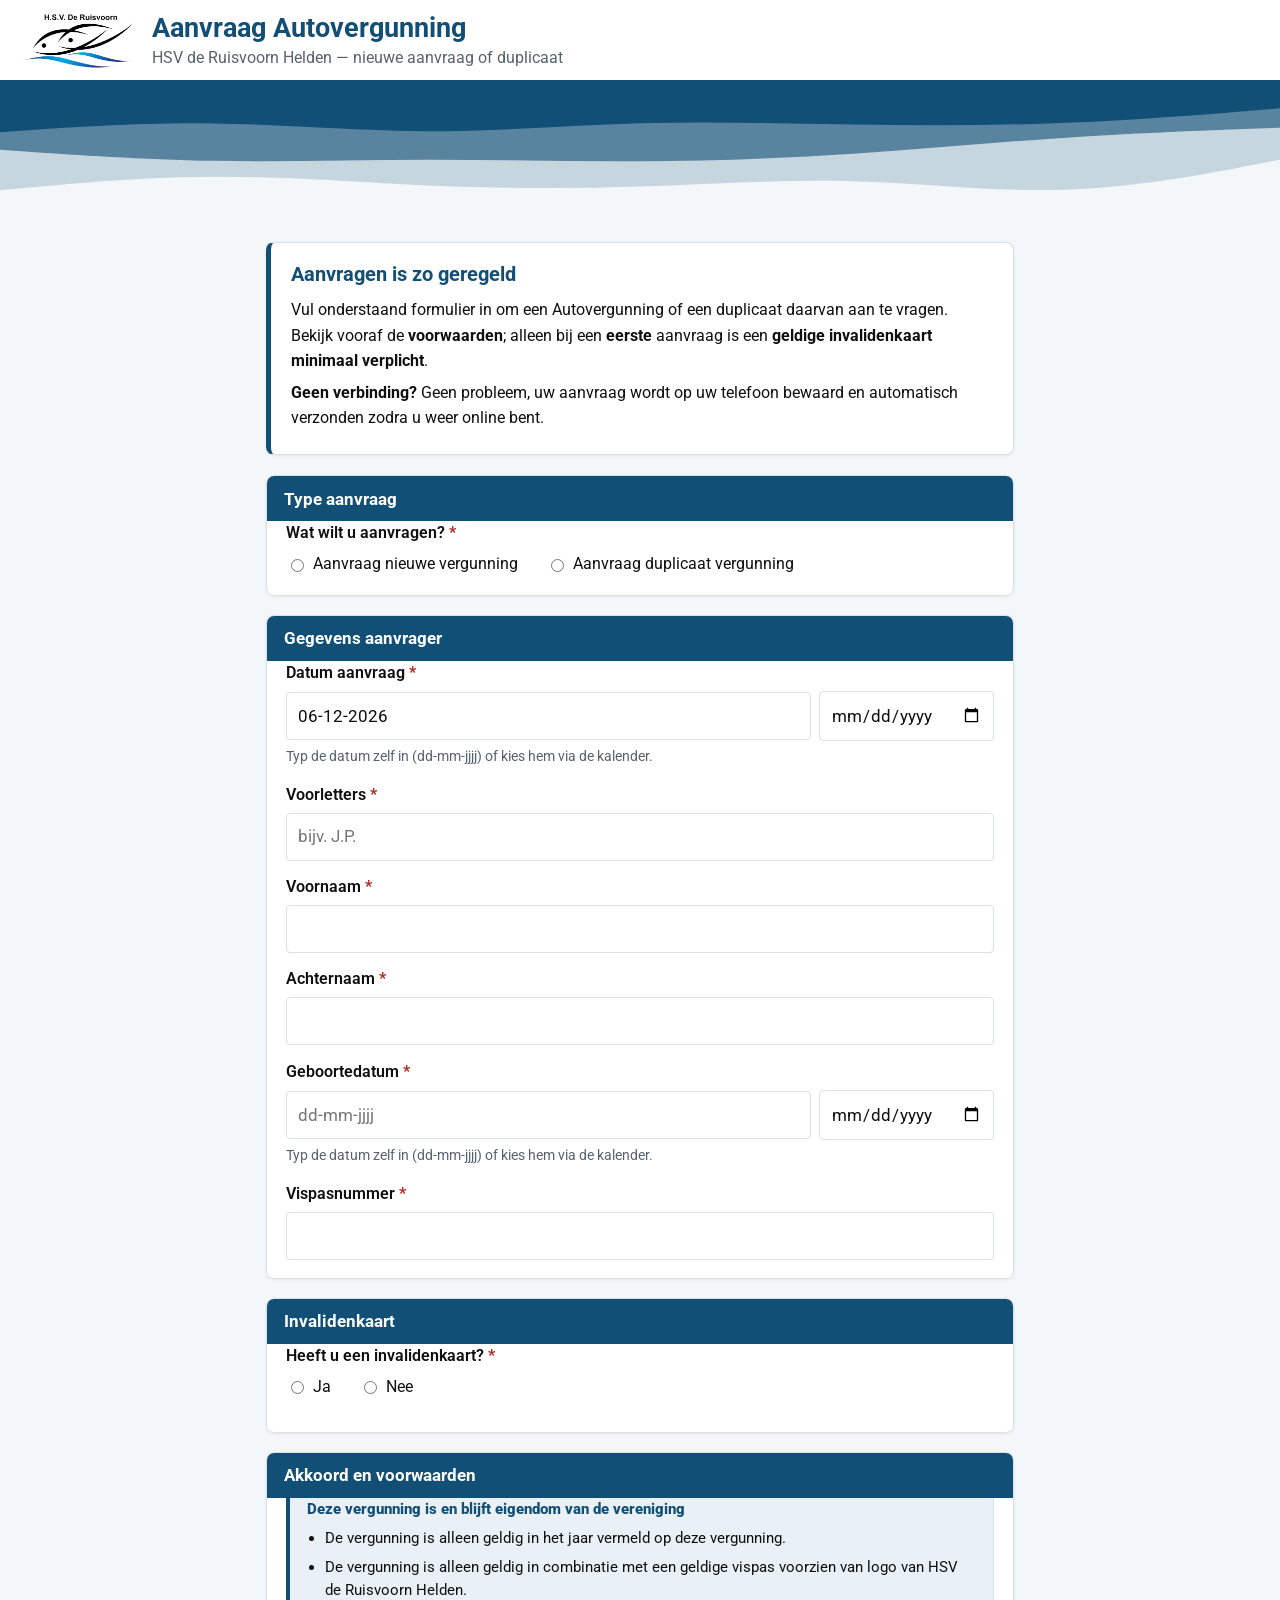
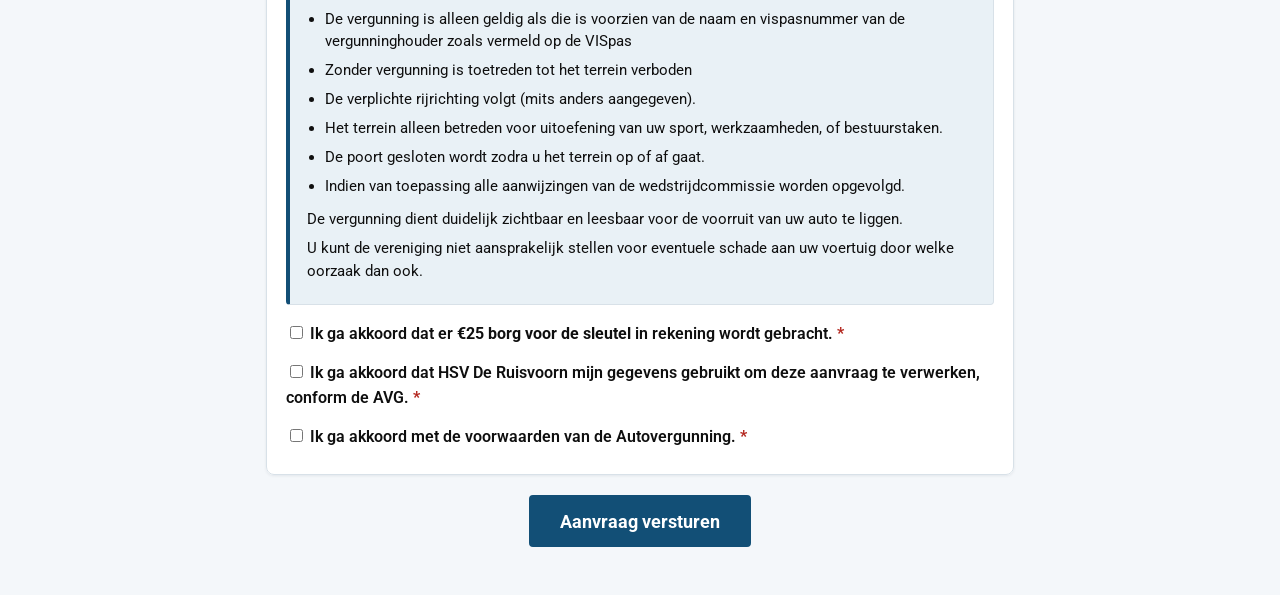
==== commit 0651a60d: "Haal de voetnoot van de losse aanvraagpagina weg en houd alleen de golfband" ====
--- a/aanvraag.html
+++ b/aanvraag.html
@@ -263,23 +263,6 @@
   </section>
 </main>
 
-<footer class="voet">
-  <div class="voet-golven" aria-hidden="true">
-    <svg viewBox="0 0 2400 200" xmlns="http://www.w3.org/2000/svg" version="1.1" preserveAspectRatio="none">
-      <path d="M0 73L40 76.3C80 79.7 160 86.3 240 92C320 97.7 400 102.3 480 107.3C560 112.3 640 117.7 720 115C800 112.3 880 101.7 960 99.3C1040 97 1120 103 1200 107C1280 111 1360 113 1440 113.7C1520 114.3 1600 113.7 1680 112.3C1760 111 1840 109 1920 103.7C2000 98.3 2080 89.7 2160 89.7C2240 89.7 2320 98.3 2360 102.7L2400 107L2400 65L2360 61.3C2320 57.7 2240 50.3 2160 47.3C2080 44.3 2000 45.7 1920 48.3C1840 51 1760 55 1680 61C1600 67 1520 75 1440 78.3C1360 81.7 1280 80.3 1200 75.3C1120 70.3 1040 61.7 960 59.3C880 57 800 61 720 64C640 67 560 69 480 68.3C400 67.7 320 64.3 240 58.7C160 53 80 45 40 41L0 37Z" style="fill: var(--primary-color); fill-opacity: 0.2;"></path>
-      <path d="M0 113L40 116.7C80 120.3 160 127.7 240 130C320 132.3 400 129.7 480 132.3C560 135 640 143 720 144.3C800 145.7 880 140.3 960 139.7C1040 139 1120 143 1200 146.3C1280 149.7 1360 152.3 1440 154C1520 155.7 1600 156.3 1680 153C1760 149.7 1840 142.3 1920 135C2000 127.7 2080 120.3 2160 119.7C2240 119 2320 125 2360 128L2400 131L2400 105L2360 100.7C2320 96.3 2240 87.7 2160 87.7C2080 87.7 2000 96.3 1920 101.7C1840 107 1760 109 1680 110.3C1600 111.7 1520 112.3 1440 111.7C1360 111 1280 109 1200 105C1120 101 1040 95 960 97.3C880 99.7 800 110.3 720 113C640 115.7 560 110.3 480 105.3C400 100.3 320 95.7 240 90C160 84.3 80 77.7 40 74.3L0 71Z" style="fill: var(--primary-color); fill-opacity: 0.6;"></path>
-      <path d="M0 201L40 201C80 201 160 201 240 201C320 201 400 201 480 201C560 201 640 201 720 201C800 201 880 201 960 201C1040 201 1120 201 1200 201C1280 201 1360 201 1440 201C1520 201 1600 201 1680 201C1760 201 1840 201 1920 201C2000 201 2080 201 2160 201C2240 201 2320 201 2360 201L2400 201L2400 129L2360 126C2320 123 2240 117 2160 117.7C2080 118.3 2000 125.7 1920 133C1840 140.3 1760 147.7 1680 151C1600 154.3 1520 153.7 1440 152C1360 150.3 1280 147.7 1200 144.3C1120 141 1040 137 960 137.7C880 138.3 800 143.7 720 142.3C640 141 560 133 480 130.3C400 127.7 320 130.3 240 128C160 125.7 80 118.3 40 114.7L0 111Z" style="fill: var(--primary-color); fill-opacity: 1;"></path>
-    </svg>
-  </div>
-  <div class="voet-balk">
-    <p>&copy; HSV de Ruisvoorn Helden &mdash; Aanvraag Autovergunning</p>
-    <p>
-      <a href="https://hsvderuisvoorn.nl">hsvderuisvoorn.nl</a> &nbsp;|&nbsp;
-      <a href="https://hsvderuisvoorn.nl/contact">Contact</a> &nbsp;|&nbsp;
-      <a href="mailto:secretariaat@hsvderuisvoorn.nl">secretariaat@hsvderuisvoorn.nl</a>
-    </p>
-  </div>
-</footer>
 
 <script src="./aanvraag.js?v=dev" defer></script>
 </body>
--- a/style.css
+++ b/style.css
@@ -517,25 +517,6 @@
   border-radius: 4px;
 }
 
-/* ================= VOET (als de footer van de site) ================= */
-.voet { margin-top: auto; }
-.voet-golven {
-  background: var(--achtergrond);
-  line-height: 0;
-  overflow: hidden;
-}
-.voet-golven svg { display: block; width: 100%; height: auto; }
-.voet-balk {
-  background: var(--primary-color);
-  color: var(--primary-color-contrast);
-  text-align: center;
-  padding: 1.1rem 1rem 1.5rem;
-  font-size: 0.9rem;
-}
-.voet-balk p { margin: 0.25rem 0; }
-.voet-balk a { color: var(--primary-color-contrast); text-decoration: underline; }
-.voet-balk a:hover { opacity: 0.85; }
-
 /* ================= KLEIN SCHERM ================= */
 @media (max-width: 576px) {
   html, body { font-size: 16px; }
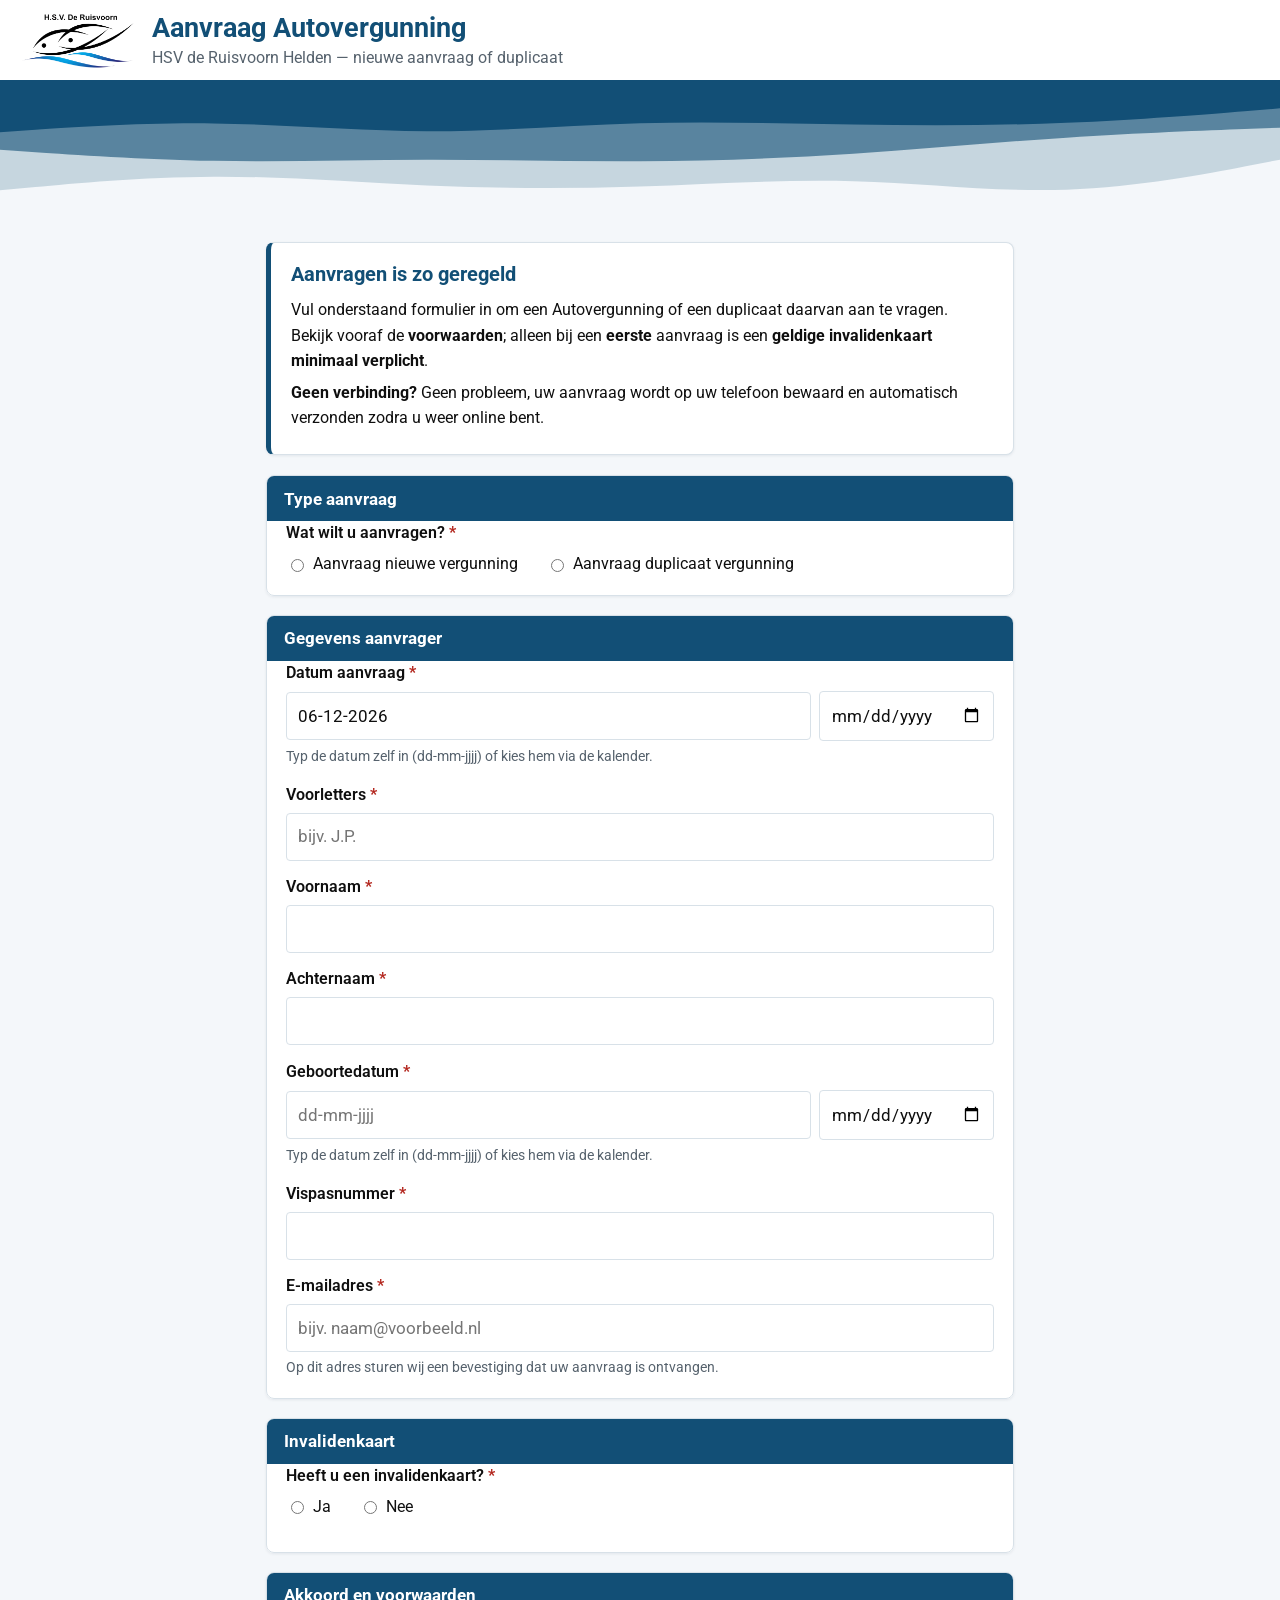
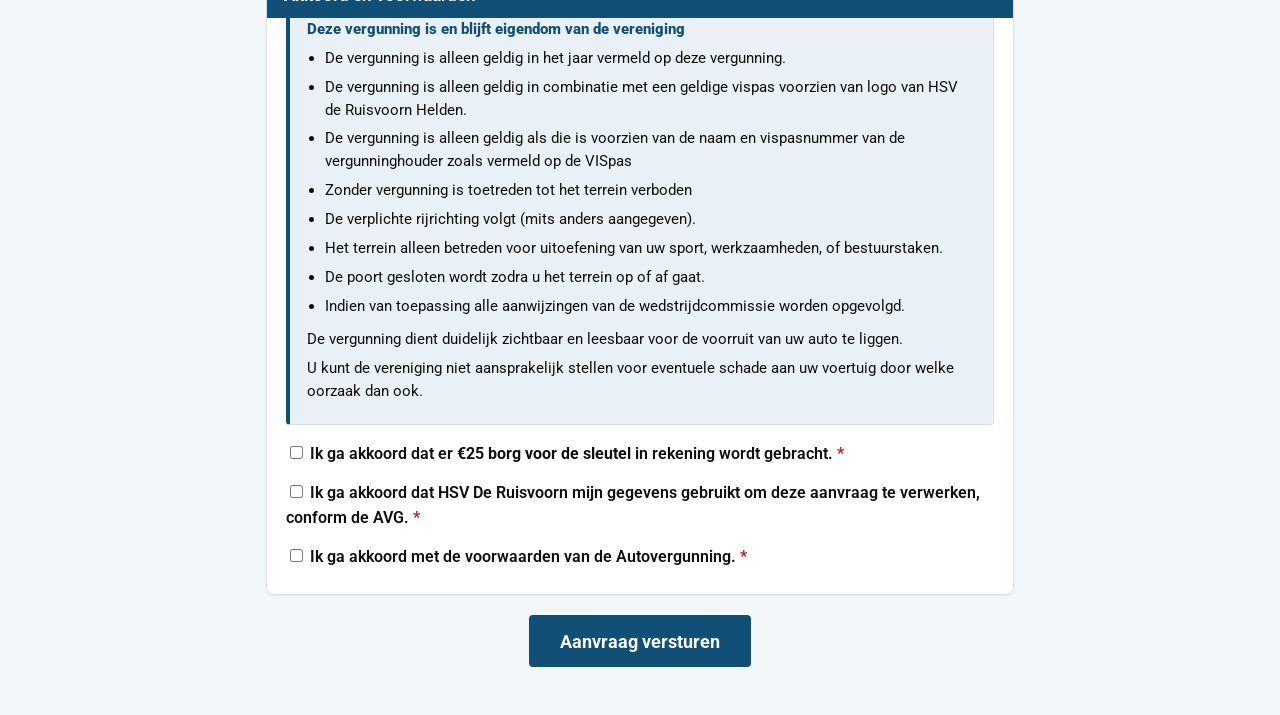
==== commit 33bf7938: "Vraag het e-mailadres van de aanvrager, stuur hem een bevestiging zodra de aanvraag binnen is en haa" ====
--- a/aanvraag.html
+++ b/aanvraag.html
@@ -109,6 +109,12 @@
           <input type="text" id="vispasnummer" name="vispasnummer" autocomplete="off" required>
         </div>
 
+        <div class="veld-groep">
+          <label for="emailAdres">E-mailadres <span class="verplicht-ster">*</span></label>
+          <input type="email" id="emailAdres" name="emailAdres" autocomplete="email" placeholder="bijv. naam@voorbeeld.nl" required>
+          <p class="hulp-tekst">Op dit adres sturen wij een bevestiging dat uw aanvraag is ontvangen.</p>
+        </div>
+
       </div>
     </fieldset>
 
@@ -250,7 +256,7 @@
         <div class="betaal-meld-blok" id="betaalMeldBlok" hidden>
           <p class="betaal-titel">Bevestig uw betaling</p>
           <p><strong>Hebt u zelf overgemaakt?</strong> Dan moet u hier nog even bevestigen dat het geld is overgeboekt, zodat de club dat in het overzicht ziet en de duplicaat kan versturen.</p>
-          <p>Bent u via <strong>iDEAL</strong> betaald? Dan hoeft dit niet: u wordt na het betalen automatisch teruggegeven op deze pagina. Mollie stuurt u bovendien een e-mail als bevestiging van uw betaling.</p>
+          <p>Bent u via <strong>iDEAL</strong> betaald? Dan hoeft dit niet: u wordt na het betalen automatisch teruggegeven op deze pagina.</p>
           <p>De handmatige betaling moet <strong>binnen 3 dagen na het aanmelden</strong> zijn gedaan. Twijfelt u nog? Stuur dan een mail naar <a href="mailto:secretariaat@hsvderuisvoorn.nl">secretariaat@hsvderuisvoorn.nl</a> met uw betaalreferentie.</p>
           <button type="button" id="betaalGemeldBtn">Ik heb overgemaakt</button>
           <p id="betaalGemeldStatus" class="hulp-tekst" hidden></p>
@@ -258,6 +264,8 @@
         </div>
       </div>
 
+      <p id="bevestigingsMailTekst" class="hulp-tekst" hidden></p>
+
       <p>Heeft u vragen? Stuur die naar <a href="mailto:secretariaat@hsvderuisvoorn.nl">secretariaat@hsvderuisvoorn.nl</a>.</p>
     </div>
   </section>
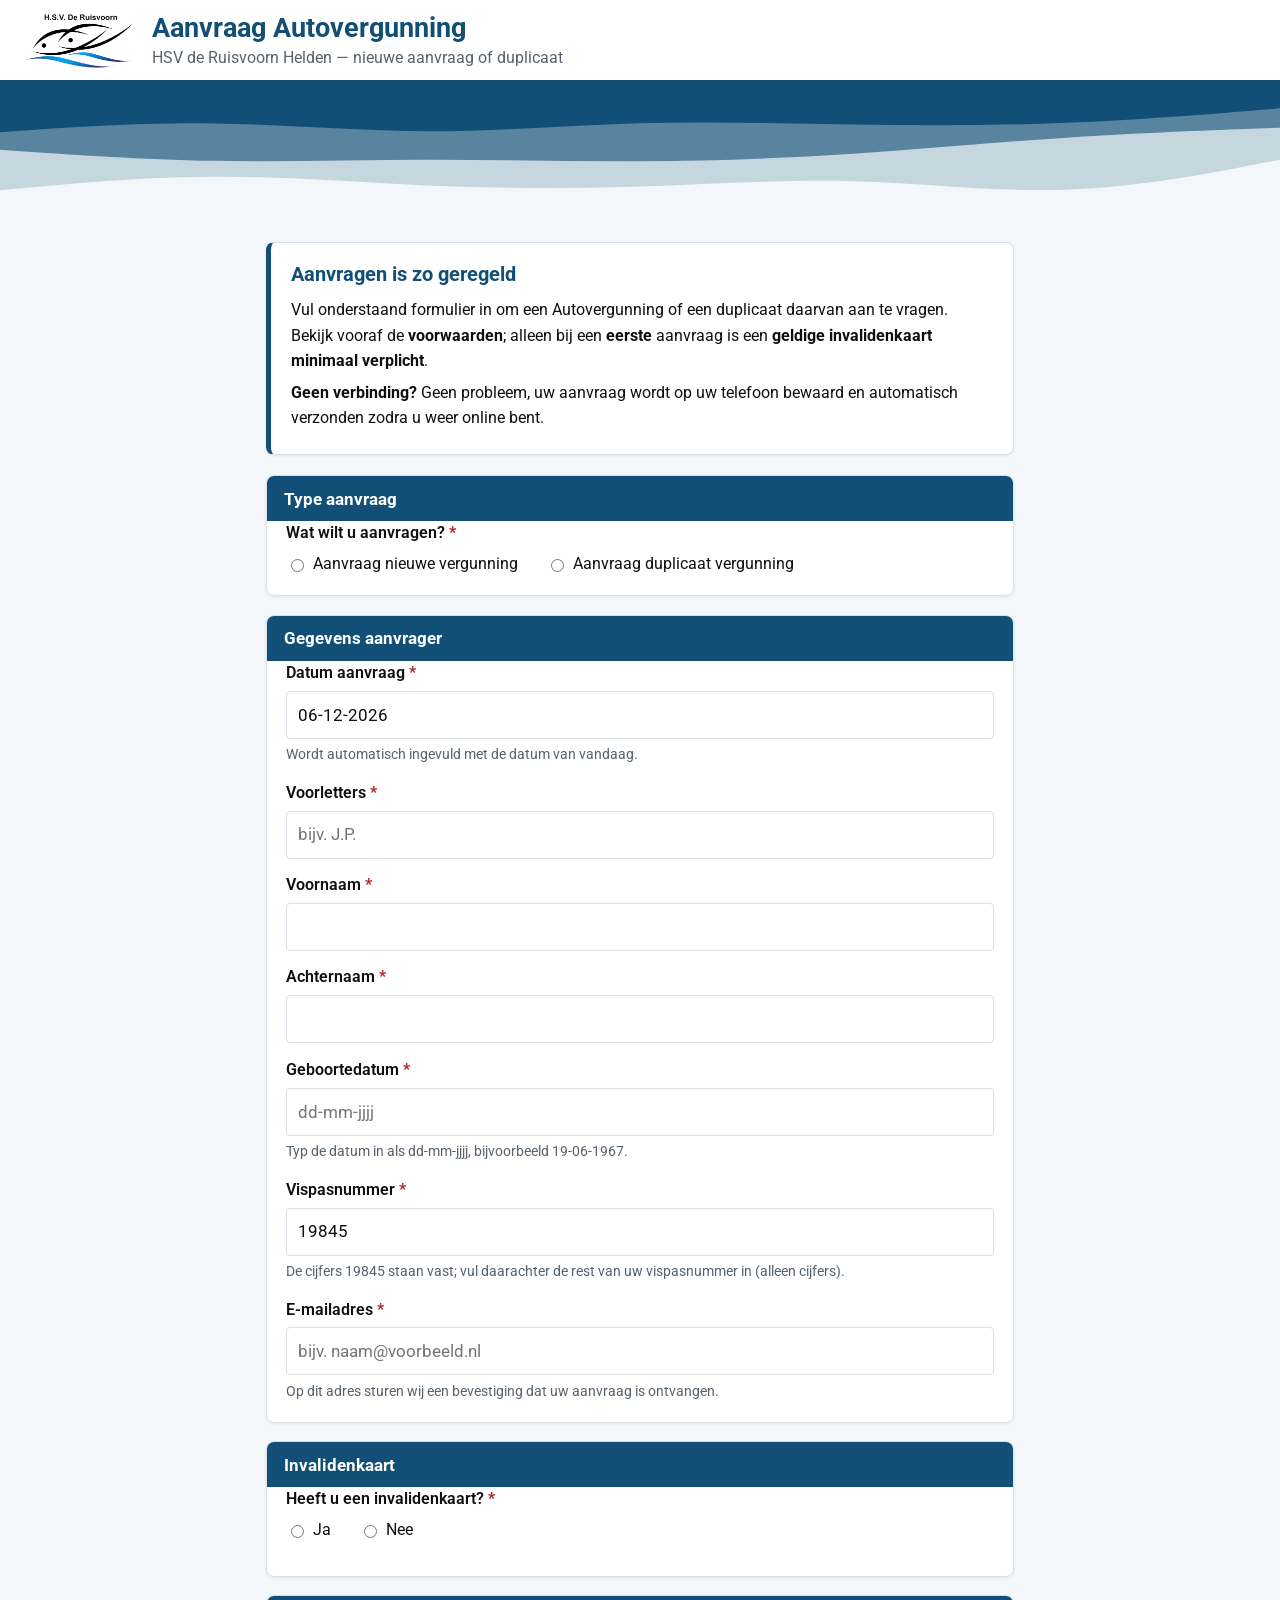
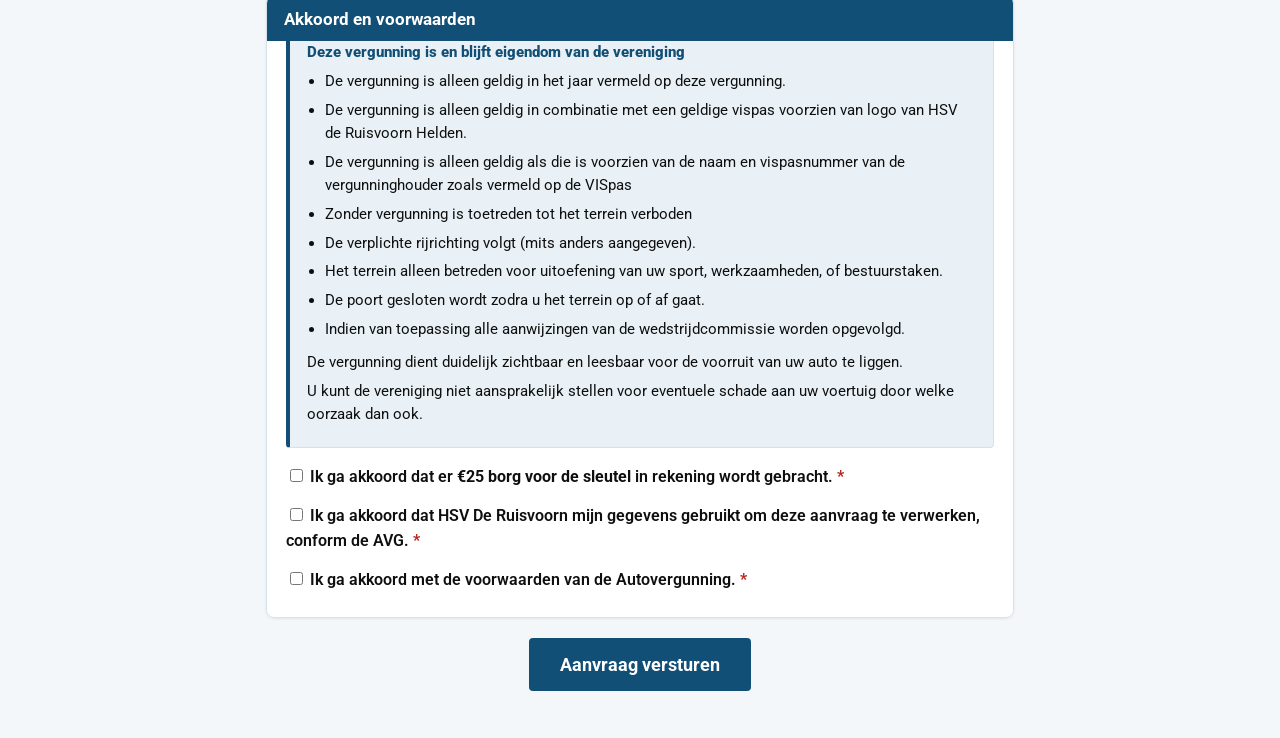
==== commit 172f9e18: "Formulier: datum aanvraag automatisch op vandaag, geboortedatum met streepjes, vispasnummer met vast" ====
--- a/aanvraag.html
+++ b/aanvraag.html
@@ -73,11 +73,8 @@
 
         <div class="veld-groep">
           <label for="datumAanvraag">Datum aanvraag <span class="verplicht-ster">*</span></label>
-          <div class="datum-invoer">
-            <input type="text" id="datumAanvraag" name="datumAanvraag" placeholder="dd-mm-jjjj" inputmode="numeric" pattern="[0-9]{1,2}-[0-9]{1,2}-[0-9]{4}" autocomplete="off" required>
-            <input type="date" id="datumAanvraagKalender" class="kalender-invoer" aria-label="Kies de datum aanvraag via de kalender">
-          </div>
-          <p class="hulp-tekst">Typ de datum zelf in (dd-mm-jjjj) of kies hem via de kalender.</p>
+          <input type="text" id="datumAanvraag" name="datumAanvraag" readonly autocomplete="off" required>
+          <p class="hulp-tekst">Wordt automatisch ingevuld met de datum van vandaag.</p>
         </div>
 
         <div class="veld-groep">
@@ -97,16 +94,14 @@
 
         <div class="veld-groep">
           <label for="geboortedatum">Geboortedatum <span class="verplicht-ster">*</span></label>
-          <div class="datum-invoer">
-            <input type="text" id="geboortedatum" name="geboortedatum" placeholder="dd-mm-jjjj" inputmode="numeric" pattern="[0-9]{1,2}-[0-9]{1,2}-[0-9]{4}" autocomplete="off" required>
-            <input type="date" id="geboortedatumKalender" class="kalender-invoer" aria-label="Kies de geboortedatum via de kalender">
-          </div>
-          <p class="hulp-tekst">Typ de datum zelf in (dd-mm-jjjj) of kies hem via de kalender.</p>
+          <input type="text" id="geboortedatum" name="geboortedatum" placeholder="dd-mm-jjjj" inputmode="numeric" pattern="[0-9]{1,2}-[0-9]{1,2}-[0-9]{4}" autocomplete="off" required>
+          <p class="hulp-tekst">Typ de datum in als dd-mm-jjjj, bijvoorbeeld 19-06-1967.</p>
         </div>
 
         <div class="veld-groep">
           <label for="vispasnummer">Vispasnummer <span class="verplicht-ster">*</span></label>
-          <input type="text" id="vispasnummer" name="vispasnummer" autocomplete="off" required>
+          <input type="text" id="vispasnummer" name="vispasnummer" value="19845" inputmode="numeric" pattern="[0-9]+" autocomplete="off" required>
+          <p class="hulp-tekst">De cijfers 19845 staan vast; vul daarachter de rest van uw vispasnummer in (alleen cijfers).</p>
         </div>
 
         <div class="veld-groep">
@@ -206,7 +201,7 @@
 
   <section id="geluktPagina" class="bedankt-pagina" hidden>
     <div class="bedankt-inhoud">
-      <h2 class="bedankt-titel">Aanvraag ontvangen</h2>
+      <h2 class="bedankt-titel" id="bedanktTitel">Aanvraag ontvangen</h2>
 
       <div id="geluktNieuw" hidden>
         <p>Uw aanvraag voor een Autovergunning is in goede orde ontvangen.</p>
@@ -264,6 +259,16 @@
         </div>
       </div>
 
+      <div id="geluktBetaald" hidden>
+        <p>Uw betaling van &euro;5 is ontvangen. Uw duplicaatvergunning wordt zo snel mogelijk voor u <strong>aangemaakt en verstuurd</strong>.</p>
+        <div class="belangrijk">
+          <p>U hoeft verder niets te doen. Heeft u na een week nog niets ontvangen? Stuur dan een mail naar <a href="mailto:secretariaat@hsvderuisvoorn.nl">secretariaat@hsvderuisvoorn.nl</a> met uw betaalreferentie.</p>
+        </div>
+        <p class="terug-acties">
+          <a class="knop-primair" href="https://hsvderuisvoorn.nl">Ga verder naar de website</a>
+        </p>
+      </div>
+
       <p id="bevestigingsMailTekst" class="hulp-tekst" hidden></p>
 
       <p>Heeft u vragen? Stuur die naar <a href="mailto:secretariaat@hsvderuisvoorn.nl">secretariaat@hsvderuisvoorn.nl</a>.</p>
--- a/style.css
+++ b/style.css
@@ -251,20 +251,6 @@
   font-size: 0.85rem;
   color: var(--tekst-zacht);
   margin: 0.3rem 0 0;
-}
-
-/* datum: handmatig invullen én kiezen via de kalender */
-.datum-invoer {
-  display: flex;
-  gap: 0.5rem;
-  align-items: center;
-  flex-wrap: wrap;
-}
-.datum-invoer input[type="text"] { flex: 1; min-width: 9rem; }
-.datum-invoer .kalender-invoer {
-  flex: 0 0 auto;
-  width: auto;
-  min-width: 8.6rem;
 }
 
 /* akkoord-checkbox plus uitgevulde uitleg */
